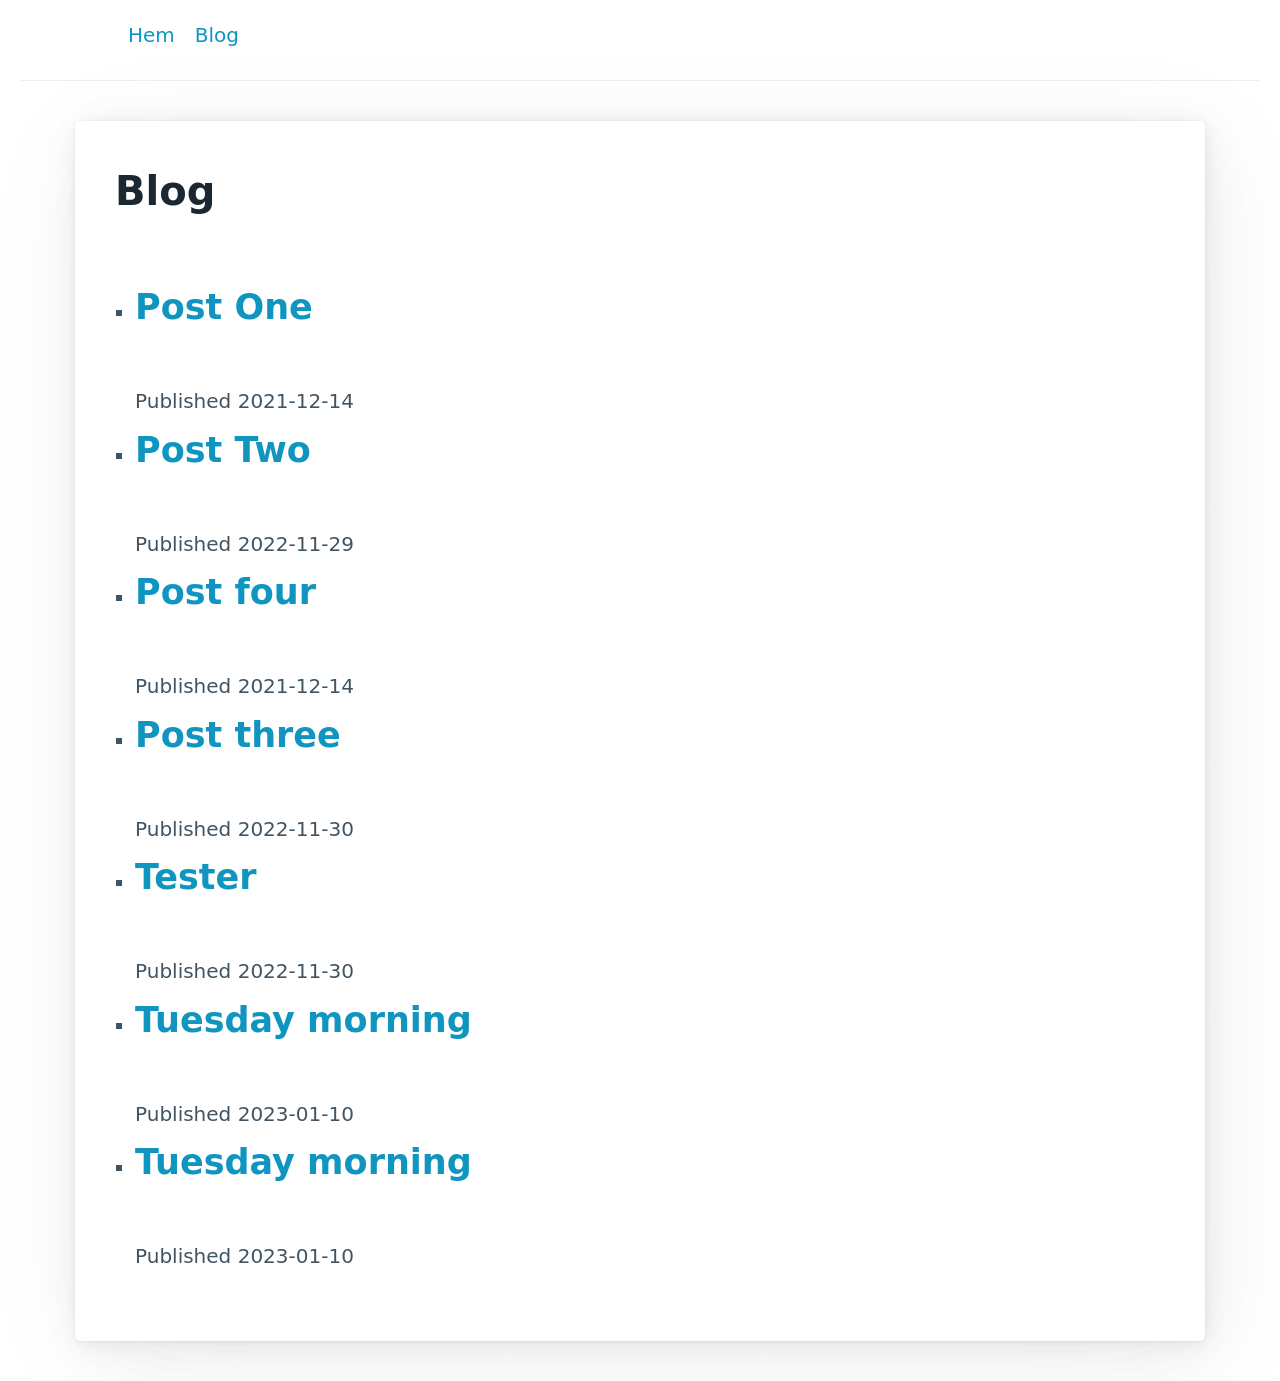
==== devblog.html @ 2d008a90 "Deploying to gh-pages from @ saga0987654321/saga0987654321.github.io@bc3522f097dd3509e9c205d8e8b3edd" ====
<!DOCTYPE html>
<html lang="en">
	<head>
		<meta charset="utf-8" />
		<link rel="icon" href="./favicon.png" />
		<meta name="viewport" content="width=device-width" />
		<meta http-equiv="content-security-policy" content="">
		<link href="./_app/immutable/assets/_layout-8003c18b.css" rel="stylesheet">
		<link rel="modulepreload" href="./_app/immutable/start-99fe7136.js">
		<link rel="modulepreload" href="./_app/immutable/chunks/index-efcbbb00.js">
		<link rel="modulepreload" href="./_app/immutable/chunks/singletons-08392291.js">
		<link rel="modulepreload" href="./_app/immutable/chunks/preload-helper-41c905a7.js">
		<link rel="modulepreload" href="./_app/immutable/components/pages/_layout.svelte-f6925622.js">
		<link rel="modulepreload" href="./_app/immutable/modules/pages/_layout.js-9cbb603b.js">
		<link rel="modulepreload" href="./_app/immutable/chunks/_layout-da46b06b.js">
		<link rel="modulepreload" href="./_app/immutable/components/pages/devblog/_page.svelte-68536e87.js">
		<link rel="modulepreload" href="./_app/immutable/modules/pages/devblog/_page.js-4b271f59.js">
		<link rel="modulepreload" href="./_app/immutable/chunks/_page-80848ead.js"><!-- HEAD_svelte-1lc4dl3_START --><link rel="stylesheet" href="/pico.min.css"><style>nav {
      margin-left: 10%;
      margin-right: 10%;
    }
  </style><!-- HEAD_svelte-1lc4dl3_END -->
	</head>
	<body>
		<div style="display: contents">




<nav><ul><li><a href="/">Hem</a></li>
    <li><a href="/devblog">Blog</a></li></ul></nav>

<main class="container-fluid"><hr>

  <main class="container"><article><h1>Blog</h1>
  
  <ul><li><h2><a href="/devblog/1">Post One
          </a></h2>
        Published 2021-12-14
      </li><li><h2><a href="/devblog/2">Post Two
          </a></h2>
        Published 2022-11-29
      </li><li><h2><a href="/devblog/3">Post four
          </a></h2>
        Published 2021-12-14
      </li><li><h2><a href="/devblog/test">Post three
          </a></h2>
        Published 2022-11-30
      </li><li><h2><a href="/devblog/tester">Tester
          </a></h2>
        Published 2022-11-30
      </li><li><h2><a href="/devblog/tue_10_jan">Tuesday morning
          </a></h2>
        Published 2023-01-10
      </li><li><h2><a href="/devblog/tuesday_morning_10_jan">Tuesday morning
          </a></h2>
        Published 2023-01-10
      </li></ul></article></main></main>


		<script type="module" data-sveltekit-hydrate="132dlnh">
			import { start } from "./_app/immutable/start-99fe7136.js";

			start({
				env: {},
				paths: {"base":"","assets":""},
				target: document.querySelector('[data-sveltekit-hydrate="132dlnh"]').parentNode,
				version: "1673352819038",
				hydrate: {
					node_ids: [0, 3],
					data: [null,null],
					form: null
				}
			});
		</script>
	<script type="application/json" data-sveltekit-fetched data-url="/api/posts">{"status":200,"statusText":"","headers":{},"body":"[{\"meta\":{\"title\":\"Post One\",\"date\":\"2021-12-14\"},\"path\":\"1\"},{\"meta\":{\"title\":\"Post Two\",\"date\":\"2022-11-29\",\"count\":25,\"color\":\"cadetblue\",\"list\":[1,2,3,4,\"boo\"]},\"path\":\"2\"},{\"meta\":{\"title\":\"Post four\",\"date\":\"2021-12-14\"},\"path\":\"3\"},{\"meta\":{\"title\":\"Post three\",\"date\":\"2022-11-30\"},\"path\":\"test\"},{\"meta\":{\"title\":\"Tester\",\"date\":\"2022-11-30\"},\"path\":\"tester\"},{\"meta\":{\"title\":\"Tuesday morning\",\"date\":\"2023-01-10\"},\"path\":\"tue_10_jan\"},{\"meta\":{\"title\":\"Tuesday morning\",\"date\":\"2023-01-10\"},\"path\":\"tuesday_morning_10_jan\"}]"}</script></div>
	</body>
</html>
---- _app/immutable/assets/_layout-8003c18b.css ----
code[class*=language-],pre[class*=language-]{background:hsl(220,13%,18%);color:#abb2bf;text-shadow:0 1px rgba(0,0,0,.3);font-family:Fira Code,Fira Mono,Menlo,Consolas,DejaVu Sans Mono,monospace;direction:ltr;text-align:left;white-space:pre;word-spacing:normal;word-break:normal;line-height:1.5;-moz-tab-size:2;-o-tab-size:2;tab-size:2;-webkit-hyphens:none;-moz-hyphens:none;-ms-hyphens:none;hyphens:none}code[class*=language-]::-moz-selection,code[class*=language-] *::-moz-selection,pre[class*=language-] *::-moz-selection{background:hsl(220,13%,28%);color:inherit;text-shadow:none}code[class*=language-]::selection,code[class*=language-] *::selection,pre[class*=language-] *::selection{background:hsl(220,13%,28%);color:inherit;text-shadow:none}pre[class*=language-]{padding:1em;margin:.5em 0;overflow:auto;border-radius:.3em}:not(pre)>code[class*=language-]{padding:.2em .3em;border-radius:.3em;white-space:normal}@media print{code[class*=language-],pre[class*=language-]{text-shadow:none}}.token.comment,.token.prolog,.token.cdata{color:#5c6370}.token.doctype,.token.punctuation,.token.entity{color:#abb2bf}.token.attr-name,.token.class-name,.token.boolean,.token.constant,.token.number,.token.atrule{color:#d19a66}.token.keyword{color:#c678dd}.token.property,.token.tag,.token.symbol,.token.deleted,.token.important{color:#e06c75}.token.selector,.token.string,.token.char,.token.builtin,.token.inserted,.token.regex,.token.attr-value,.token.attr-value>.token.punctuation{color:#98c379}.token.variable,.token.operator,.token.function{color:#61afef}.token.url{color:#56b6c2}.token.attr-value>.token.punctuation.attr-equals,.token.special-attr>.token.attr-value>.token.value.css{color:#abb2bf}.language-css .token.selector{color:#e06c75}.language-css .token.property{color:#abb2bf}.language-css .token.function,.language-css .token.url>.token.function{color:#56b6c2}.language-css .token.url>.token.string.url{color:#98c379}.language-css .token.important,.language-css .token.atrule .token.rule,.language-javascript .token.operator{color:#c678dd}.language-javascript .token.template-string>.token.interpolation>.token.interpolation-punctuation.punctuation{color:#be5046}.language-json .token.operator{color:#abb2bf}.language-json .token.null.keyword{color:#d19a66}.language-markdown .token.url,.language-markdown .token.url>.token.operator,.language-markdown .token.url-reference.url>.token.string{color:#abb2bf}.language-markdown .token.url>.token.content{color:#61afef}.language-markdown .token.url>.token.url,.language-markdown .token.url-reference.url{color:#56b6c2}.language-markdown .token.blockquote.punctuation,.language-markdown .token.hr.punctuation{color:#5c6370;font-style:italic}.language-markdown .token.code-snippet{color:#98c379}.language-markdown .token.bold .token.content{color:#d19a66}.language-markdown .token.italic .token.content{color:#c678dd}.language-markdown .token.strike .token.content,.language-markdown .token.strike .token.punctuation,.language-markdown .token.list.punctuation,.language-markdown .token.title.important>.token.punctuation{color:#e06c75}.token.bold{font-weight:700}.token.comment,.token.italic{font-style:italic}.token.entity{cursor:help}.token.namespace{opacity:.8}.token.token.tab:not(:empty):before,.token.token.cr:before,.token.token.lf:before,.token.token.space:before{color:#abb2bf26;text-shadow:none}div.code-toolbar>.toolbar.toolbar>.toolbar-item{margin-right:.4em}div.code-toolbar>.toolbar.toolbar>.toolbar-item>button,div.code-toolbar>.toolbar.toolbar>.toolbar-item>a,div.code-toolbar>.toolbar.toolbar>.toolbar-item>span{background:hsl(220,13%,26%);color:#828997;padding:.1em .4em;border-radius:.3em}div.code-toolbar>.toolbar.toolbar>.toolbar-item>button:hover,div.code-toolbar>.toolbar.toolbar>.toolbar-item>button:focus,div.code-toolbar>.toolbar.toolbar>.toolbar-item>a:hover,div.code-toolbar>.toolbar.toolbar>.toolbar-item>a:focus,div.code-toolbar>.toolbar.toolbar>.toolbar-item>span:hover,div.code-toolbar>.toolbar.toolbar>.toolbar-item>span:focus{background:hsl(220,13%,28%);color:#abb2bf}.line-highlight.line-highlight{background:hsla(220,100%,80%,.04)}.line-highlight.line-highlight:before,.line-highlight.line-highlight[data-end]:after{background:hsl(220,13%,26%);color:#abb2bf;padding:.1em .6em;border-radius:.3em;box-shadow:0 2px #0003}pre[id].linkable-line-numbers.linkable-line-numbers span.line-numbers-rows>span:hover:before{background-color:#99bbff0a}.line-numbers.line-numbers .line-numbers-rows,.command-line .command-line-prompt{border-right-color:#abb2bf26}.line-numbers .line-numbers-rows>span:before,.command-line .command-line-prompt>span:before{color:#636d83}.rainbow-braces .token.token.punctuation.brace-level-1,.rainbow-braces .token.token.punctuation.brace-level-5,.rainbow-braces .token.token.punctuation.brace-level-9{color:#e06c75}.rainbow-braces .token.token.punctuation.brace-level-2,.rainbow-braces .token.token.punctuation.brace-level-6,.rainbow-braces .token.token.punctuation.brace-level-10{color:#98c379}.rainbow-braces .token.token.punctuation.brace-level-3,.rainbow-braces .token.token.punctuation.brace-level-7,.rainbow-braces .token.token.punctuation.brace-level-11{color:#61afef}.rainbow-braces .token.token.punctuation.brace-level-4,.rainbow-braces .token.token.punctuation.brace-level-8,.rainbow-braces .token.token.punctuation.brace-level-12{color:#c678dd}pre.diff-highlight>code .token.token.deleted:not(.prefix),pre>code.diff-highlight .token.token.deleted:not(.prefix){background-color:#ff526626}pre.diff-highlight>code .token.token.deleted:not(.prefix)::-moz-selection,pre.diff-highlight>code .token.token.deleted:not(.prefix) *::-moz-selection,pre>code.diff-highlight .token.token.deleted:not(.prefix)::-moz-selection,pre>code.diff-highlight .token.token.deleted:not(.prefix) *::-moz-selection{background-color:#fb566940}pre.diff-highlight>code .token.token.deleted:not(.prefix)::selection,pre.diff-highlight>code .token.token.deleted:not(.prefix) *::selection,pre>code.diff-highlight .token.token.deleted:not(.prefix)::selection,pre>code.diff-highlight .token.token.deleted:not(.prefix) *::selection{background-color:#fb566940}pre.diff-highlight>code .token.token.inserted:not(.prefix),pre>code.diff-highlight .token.token.inserted:not(.prefix){background-color:#1aff5b26}pre.diff-highlight>code .token.token.inserted:not(.prefix)::-moz-selection,pre.diff-highlight>code .token.token.inserted:not(.prefix) *::-moz-selection,pre>code.diff-highlight .token.token.inserted:not(.prefix)::-moz-selection,pre>code.diff-highlight .token.token.inserted:not(.prefix) *::-moz-selection{background-color:#38e06240}pre.diff-highlight>code .token.token.inserted:not(.prefix)::selection,pre.diff-highlight>code .token.token.inserted:not(.prefix) *::selection,pre>code.diff-highlight .token.token.inserted:not(.prefix)::selection,pre>code.diff-highlight .token.token.inserted:not(.prefix) *::selection{background-color:#38e06240}.prism-previewer.prism-previewer:before,.prism-previewer-gradient.prism-previewer-gradient div{border-color:#262931}.prism-previewer-color.prism-previewer-color:before,.prism-previewer-gradient.prism-previewer-gradient div,.prism-previewer-easing.prism-previewer-easing:before{border-radius:.3em}.prism-previewer.prism-previewer:after{border-top-color:#262931}.prism-previewer-flipped.prism-previewer-flipped.after{border-bottom-color:#262931}.prism-previewer-angle.prism-previewer-angle:before,.prism-previewer-time.prism-previewer-time:before,.prism-previewer-easing.prism-previewer-easing{background:hsl(219,13%,22%)}.prism-previewer-angle.prism-previewer-angle circle,.prism-previewer-time.prism-previewer-time circle{stroke:#abb2bf;stroke-opacity:1}.prism-previewer-easing.prism-previewer-easing circle,.prism-previewer-easing.prism-previewer-easing path,.prism-previewer-easing.prism-previewer-easing line{stroke:#abb2bf}.prism-previewer-easing.prism-previewer-easing circle{fill:transparent}
---- pico.min.css ----
@charset "UTF-8";/*!
 * Pico.css v1.5.6 (https://picocss.com)
 * Copyright 2019-2022 - Licensed under MIT
 */:root{--font-family:system-ui,-apple-system,"Segoe UI","Roboto","Ubuntu","Cantarell","Noto Sans",sans-serif,"Apple Color Emoji","Segoe UI Emoji","Segoe UI Symbol","Noto Color Emoji";--line-height:1.5;--font-weight:400;--font-size:16px;--border-radius:0.25rem;--border-width:1px;--outline-width:3px;--spacing:1rem;--typography-spacing-vertical:1.5rem;--block-spacing-vertical:calc(var(--spacing) * 2);--block-spacing-horizontal:var(--spacing);--grid-spacing-vertical:0;--grid-spacing-horizontal:var(--spacing);--form-element-spacing-vertical:0.75rem;--form-element-spacing-horizontal:1rem;--nav-element-spacing-vertical:1rem;--nav-element-spacing-horizontal:0.5rem;--nav-link-spacing-vertical:0.5rem;--nav-link-spacing-horizontal:0.5rem;--form-label-font-weight:var(--font-weight);--transition:0.2s ease-in-out;--modal-overlay-backdrop-filter:blur(0.25rem)}@media (min-width:576px){:root{--font-size:17px}}@media (min-width:768px){:root{--font-size:18px}}@media (min-width:992px){:root{--font-size:19px}}@media (min-width:1200px){:root{--font-size:20px}}@media (min-width:576px){body>footer,body>header,body>main,section{--block-spacing-vertical:calc(var(--spacing) * 2.5)}}@media (min-width:768px){body>footer,body>header,body>main,section{--block-spacing-vertical:calc(var(--spacing) * 3)}}@media (min-width:992px){body>footer,body>header,body>main,section{--block-spacing-vertical:calc(var(--spacing) * 3.5)}}@media (min-width:1200px){body>footer,body>header,body>main,section{--block-spacing-vertical:calc(var(--spacing) * 4)}}@media (min-width:576px){article{--block-spacing-horizontal:calc(var(--spacing) * 1.25)}}@media (min-width:768px){article{--block-spacing-horizontal:calc(var(--spacing) * 1.5)}}@media (min-width:992px){article{--block-spacing-horizontal:calc(var(--spacing) * 1.75)}}@media (min-width:1200px){article{--block-spacing-horizontal:calc(var(--spacing) * 2)}}dialog>article{--block-spacing-vertical:calc(var(--spacing) * 2);--block-spacing-horizontal:var(--spacing)}@media (min-width:576px){dialog>article{--block-spacing-vertical:calc(var(--spacing) * 2.5);--block-spacing-horizontal:calc(var(--spacing) * 1.25)}}@media (min-width:768px){dialog>article{--block-spacing-vertical:calc(var(--spacing) * 3);--block-spacing-horizontal:calc(var(--spacing) * 1.5)}}a{--text-decoration:none}a.contrast,a.secondary{--text-decoration:underline}small{--font-size:0.875em}h1,h2,h3,h4,h5,h6{--font-weight:700}h1{--font-size:2rem;--typography-spacing-vertical:3rem}h2{--font-size:1.75rem;--typography-spacing-vertical:2.625rem}h3{--font-size:1.5rem;--typography-spacing-vertical:2.25rem}h4{--font-size:1.25rem;--typography-spacing-vertical:1.874rem}h5{--font-size:1.125rem;--typography-spacing-vertical:1.6875rem}[type=checkbox],[type=radio]{--border-width:2px}[type=checkbox][role=switch]{--border-width:3px}tfoot td,tfoot th,thead td,thead th{--border-width:3px}:not(thead,tfoot)>*>td{--font-size:0.875em}code,kbd,pre,samp{--font-family:"Menlo","Consolas","Roboto Mono","Ubuntu Monospace","Noto Mono","Oxygen Mono","Liberation Mono",monospace,"Apple Color Emoji","Segoe UI Emoji","Segoe UI Symbol","Noto Color Emoji"}kbd{--font-weight:bolder}:root:not([data-theme=dark]),[data-theme=light]{--background-color:#fff;--color:hsl(205deg, 20%, 32%);--h1-color:hsl(205deg, 30%, 15%);--h2-color:#24333e;--h3-color:hsl(205deg, 25%, 23%);--h4-color:#374956;--h5-color:hsl(205deg, 20%, 32%);--h6-color:#4d606d;--muted-color:hsl(205deg, 10%, 50%);--muted-border-color:hsl(205deg, 20%, 94%);--primary:hsl(195deg, 85%, 41%);--primary-hover:hsl(195deg, 90%, 32%);--primary-focus:rgba(16, 149, 193, 0.125);--primary-inverse:#fff;--secondary:hsl(205deg, 15%, 41%);--secondary-hover:hsl(205deg, 20%, 32%);--secondary-focus:rgba(89, 107, 120, 0.125);--secondary-inverse:#fff;--contrast:hsl(205deg, 30%, 15%);--contrast-hover:#000;--contrast-focus:rgba(89, 107, 120, 0.125);--contrast-inverse:#fff;--mark-background-color:#fff2ca;--mark-color:#543a26;--ins-color:#388e3c;--del-color:#c62828;--blockquote-border-color:var(--muted-border-color);--blockquote-footer-color:var(--muted-color);--button-box-shadow:0 0 0 rgba(0, 0, 0, 0);--button-hover-box-shadow:0 0 0 rgba(0, 0, 0, 0);--form-element-background-color:transparent;--form-element-border-color:hsl(205deg, 14%, 68%);--form-element-color:var(--color);--form-element-placeholder-color:var(--muted-color);--form-element-active-background-color:transparent;--form-element-active-border-color:var(--primary);--form-element-focus-color:var(--primary-focus);--form-element-disabled-background-color:hsl(205deg, 18%, 86%);--form-element-disabled-border-color:hsl(205deg, 14%, 68%);--form-element-disabled-opacity:0.5;--form-element-invalid-border-color:#c62828;--form-element-invalid-active-border-color:#d32f2f;--form-element-invalid-focus-color:rgba(211, 47, 47, 0.125);--form-element-valid-border-color:#388e3c;--form-element-valid-active-border-color:#43a047;--form-element-valid-focus-color:rgba(67, 160, 71, 0.125);--switch-background-color:hsl(205deg, 16%, 77%);--switch-color:var(--primary-inverse);--switch-checked-background-color:var(--primary);--range-border-color:hsl(205deg, 18%, 86%);--range-active-border-color:hsl(205deg, 16%, 77%);--range-thumb-border-color:var(--background-color);--range-thumb-color:var(--secondary);--range-thumb-hover-color:var(--secondary-hover);--range-thumb-active-color:var(--primary);--table-border-color:var(--muted-border-color);--table-row-stripped-background-color:#f6f8f9;--code-background-color:hsl(205deg, 20%, 94%);--code-color:var(--muted-color);--code-kbd-background-color:var(--contrast);--code-kbd-color:var(--contrast-inverse);--code-tag-color:hsl(330deg, 40%, 50%);--code-property-color:hsl(185deg, 40%, 40%);--code-value-color:hsl(40deg, 20%, 50%);--code-comment-color:hsl(205deg, 14%, 68%);--accordion-border-color:var(--muted-border-color);--accordion-close-summary-color:var(--color);--accordion-open-summary-color:var(--muted-color);--card-background-color:var(--background-color);--card-border-color:var(--muted-border-color);--card-box-shadow:0.0145rem 0.029rem 0.174rem rgba(27, 40, 50, 0.01698),0.0335rem 0.067rem 0.402rem rgba(27, 40, 50, 0.024),0.0625rem 0.125rem 0.75rem rgba(27, 40, 50, 0.03),0.1125rem 0.225rem 1.35rem rgba(27, 40, 50, 0.036),0.2085rem 0.417rem 2.502rem rgba(27, 40, 50, 0.04302),0.5rem 1rem 6rem rgba(27, 40, 50, 0.06),0 0 0 0.0625rem rgba(27, 40, 50, 0.015);--card-sectionning-background-color:#fbfbfc;--dropdown-background-color:#fbfbfc;--dropdown-border-color:#e1e6eb;--dropdown-box-shadow:var(--card-box-shadow);--dropdown-color:var(--color);--dropdown-hover-background-color:hsl(205deg, 20%, 94%);--modal-overlay-background-color:rgba(213, 220, 226, 0.7);--progress-background-color:hsl(205deg, 18%, 86%);--progress-color:var(--primary);--loading-spinner-opacity:0.5;--tooltip-background-color:var(--contrast);--tooltip-color:var(--contrast-inverse);--icon-checkbox:url("data:image/svg+xml,%3Csvg xmlns='http://www.w3.org/2000/svg' width='24' height='24' viewBox='0 0 24 24' fill='none' stroke='rgb(255, 255, 255)' stroke-width='4' stroke-linecap='round' stroke-linejoin='round'%3E%3Cpolyline points='20 6 9 17 4 12'%3E%3C/polyline%3E%3C/svg%3E");--icon-chevron:url("data:image/svg+xml,%3Csvg xmlns='http://www.w3.org/2000/svg' width='24' height='24' viewBox='0 0 24 24' fill='none' stroke='rgb(65, 84, 98)' stroke-width='2' stroke-linecap='round' stroke-linejoin='round'%3E%3Cpolyline points='6 9 12 15 18 9'%3E%3C/polyline%3E%3C/svg%3E");--icon-chevron-button:url("data:image/svg+xml,%3Csvg xmlns='http://www.w3.org/2000/svg' width='24' height='24' viewBox='0 0 24 24' fill='none' stroke='rgb(255, 255, 255)' stroke-width='2' stroke-linecap='round' stroke-linejoin='round'%3E%3Cpolyline points='6 9 12 15 18 9'%3E%3C/polyline%3E%3C/svg%3E");--icon-chevron-button-inverse:url("data:image/svg+xml,%3Csvg xmlns='http://www.w3.org/2000/svg' width='24' height='24' viewBox='0 0 24 24' fill='none' stroke='rgb(255, 255, 255)' stroke-width='2' stroke-linecap='round' stroke-linejoin='round'%3E%3Cpolyline points='6 9 12 15 18 9'%3E%3C/polyline%3E%3C/svg%3E");--icon-close:url("data:image/svg+xml,%3Csvg xmlns='http://www.w3.org/2000/svg' width='24' height='24' viewBox='0 0 24 24' fill='none' stroke='rgb(115, 130, 140)' stroke-width='4' stroke-linecap='round' stroke-linejoin='round'%3E%3Cline x1='18' y1='6' x2='6' y2='18'%3E%3C/line%3E%3Cline x1='6' y1='6' x2='18' y2='18'%3E%3C/line%3E%3C/svg%3E");--icon-date:url("data:image/svg+xml,%3Csvg xmlns='http://www.w3.org/2000/svg' width='24' height='24' viewBox='0 0 24 24' fill='none' stroke='rgb(65, 84, 98)' stroke-width='2' stroke-linecap='round' stroke-linejoin='round'%3E%3Crect x='3' y='4' width='18' height='18' rx='2' ry='2'%3E%3C/rect%3E%3Cline x1='16' y1='2' x2='16' y2='6'%3E%3C/line%3E%3Cline x1='8' y1='2' x2='8' y2='6'%3E%3C/line%3E%3Cline x1='3' y1='10' x2='21' y2='10'%3E%3C/line%3E%3C/svg%3E");--icon-invalid:url("data:image/svg+xml,%3Csvg xmlns='http://www.w3.org/2000/svg' width='24' height='24' viewBox='0 0 24 24' fill='none' stroke='rgb(198, 40, 40)' stroke-width='2' stroke-linecap='round' stroke-linejoin='round'%3E%3Ccircle cx='12' cy='12' r='10'%3E%3C/circle%3E%3Cline x1='12' y1='8' x2='12' y2='12'%3E%3C/line%3E%3Cline x1='12' y1='16' x2='12.01' y2='16'%3E%3C/line%3E%3C/svg%3E");--icon-minus:url("data:image/svg+xml,%3Csvg xmlns='http://www.w3.org/2000/svg' width='24' height='24' viewBox='0 0 24 24' fill='none' stroke='rgb(255, 255, 255)' stroke-width='4' stroke-linecap='round' stroke-linejoin='round'%3E%3Cline x1='5' y1='12' x2='19' y2='12'%3E%3C/line%3E%3C/svg%3E");--icon-search:url("data:image/svg+xml,%3Csvg xmlns='http://www.w3.org/2000/svg' width='24' height='24' viewBox='0 0 24 24' fill='none' stroke='rgb(65, 84, 98)' stroke-width='2' stroke-linecap='round' stroke-linejoin='round'%3E%3Ccircle cx='11' cy='11' r='8'%3E%3C/circle%3E%3Cline x1='21' y1='21' x2='16.65' y2='16.65'%3E%3C/line%3E%3C/svg%3E");--icon-time:url("data:image/svg+xml,%3Csvg xmlns='http://www.w3.org/2000/svg' width='24' height='24' viewBox='0 0 24 24' fill='none' stroke='rgb(65, 84, 98)' stroke-width='2' stroke-linecap='round' stroke-linejoin='round'%3E%3Ccircle cx='12' cy='12' r='10'%3E%3C/circle%3E%3Cpolyline points='12 6 12 12 16 14'%3E%3C/polyline%3E%3C/svg%3E");--icon-valid:url("data:image/svg+xml,%3Csvg xmlns='http://www.w3.org/2000/svg' width='24' height='24' viewBox='0 0 24 24' fill='none' stroke='rgb(56, 142, 60)' stroke-width='3' stroke-linecap='round' stroke-linejoin='round'%3E%3Cpolyline points='20 6 9 17 4 12'%3E%3C/polyline%3E%3C/svg%3E");color-scheme:light}@media only screen and (prefers-color-scheme:dark){:root:not([data-theme=light]){--background-color:#11191f;--color:hsl(205deg, 16%, 77%);--h1-color:hsl(205deg, 20%, 94%);--h2-color:#e1e6eb;--h3-color:hsl(205deg, 18%, 86%);--h4-color:#c8d1d8;--h5-color:hsl(205deg, 16%, 77%);--h6-color:#afbbc4;--muted-color:hsl(205deg, 10%, 50%);--muted-border-color:#1f2d38;--primary:hsl(195deg, 85%, 41%);--primary-hover:hsl(195deg, 80%, 50%);--primary-focus:rgba(16, 149, 193, 0.25);--primary-inverse:#fff;--secondary:hsl(205deg, 15%, 41%);--secondary-hover:hsl(205deg, 10%, 50%);--secondary-focus:rgba(115, 130, 140, 0.25);--secondary-inverse:#fff;--contrast:hsl(205deg, 20%, 94%);--contrast-hover:#fff;--contrast-focus:rgba(115, 130, 140, 0.25);--contrast-inverse:#000;--mark-background-color:#d1c284;--mark-color:#11191f;--ins-color:#388e3c;--del-color:#c62828;--blockquote-border-color:var(--muted-border-color);--blockquote-footer-color:var(--muted-color);--button-box-shadow:0 0 0 rgba(0, 0, 0, 0);--button-hover-box-shadow:0 0 0 rgba(0, 0, 0, 0);--form-element-background-color:#11191f;--form-element-border-color:#374956;--form-element-color:var(--color);--form-element-placeholder-color:var(--muted-color);--form-element-active-background-color:var(--form-element-background-color);--form-element-active-border-color:var(--primary);--form-element-focus-color:var(--primary-focus);--form-element-disabled-background-color:hsl(205deg, 25%, 23%);--form-element-disabled-border-color:hsl(205deg, 20%, 32%);--form-element-disabled-opacity:0.5;--form-element-invalid-border-color:#b71c1c;--form-element-invalid-active-border-color:#c62828;--form-element-invalid-focus-color:rgba(198, 40, 40, 0.25);--form-element-valid-border-color:#2e7d32;--form-element-valid-active-border-color:#388e3c;--form-element-valid-focus-color:rgba(56, 142, 60, 0.25);--switch-background-color:#374956;--switch-color:var(--primary-inverse);--switch-checked-background-color:var(--primary);--range-border-color:#24333e;--range-active-border-color:hsl(205deg, 25%, 23%);--range-thumb-border-color:var(--background-color);--range-thumb-color:var(--secondary);--range-thumb-hover-color:var(--secondary-hover);--range-thumb-active-color:var(--primary);--table-border-color:var(--muted-border-color);--table-row-stripped-background-color:rgba(115, 130, 140, 0.05);--code-background-color:#18232c;--code-color:var(--muted-color);--code-kbd-background-color:var(--contrast);--code-kbd-color:var(--contrast-inverse);--code-tag-color:hsl(330deg, 30%, 50%);--code-property-color:hsl(185deg, 30%, 50%);--code-value-color:hsl(40deg, 10%, 50%);--code-comment-color:#4d606d;--accordion-border-color:var(--muted-border-color);--accordion-active-summary-color:var(--primary);--accordion-close-summary-color:var(--color);--accordion-open-summary-color:var(--muted-color);--card-background-color:#141e26;--card-border-color:var(--card-background-color);--card-box-shadow:0.0145rem 0.029rem 0.174rem rgba(0, 0, 0, 0.01698),0.0335rem 0.067rem 0.402rem rgba(0, 0, 0, 0.024),0.0625rem 0.125rem 0.75rem rgba(0, 0, 0, 0.03),0.1125rem 0.225rem 1.35rem rgba(0, 0, 0, 0.036),0.2085rem 0.417rem 2.502rem rgba(0, 0, 0, 0.04302),0.5rem 1rem 6rem rgba(0, 0, 0, 0.06),0 0 0 0.0625rem rgba(0, 0, 0, 0.015);--card-sectionning-background-color:#18232c;--dropdown-background-color:hsl(205deg, 30%, 15%);--dropdown-border-color:#24333e;--dropdown-box-shadow:var(--card-box-shadow);--dropdown-color:var(--color);--dropdown-hover-background-color:rgba(36, 51, 62, 0.75);--modal-overlay-background-color:rgba(36, 51, 62, 0.8);--progress-background-color:#24333e;--progress-color:var(--primary);--loading-spinner-opacity:0.5;--tooltip-background-color:var(--contrast);--tooltip-color:var(--contrast-inverse);--icon-checkbox:url("data:image/svg+xml,%3Csvg xmlns='http://www.w3.org/2000/svg' width='24' height='24' viewBox='0 0 24 24' fill='none' stroke='rgb(255, 255, 255)' stroke-width='4' stroke-linecap='round' stroke-linejoin='round'%3E%3Cpolyline points='20 6 9 17 4 12'%3E%3C/polyline%3E%3C/svg%3E");--icon-chevron:url("data:image/svg+xml,%3Csvg xmlns='http://www.w3.org/2000/svg' width='24' height='24' viewBox='0 0 24 24' fill='none' stroke='rgb(162, 175, 185)' stroke-width='2' stroke-linecap='round' stroke-linejoin='round'%3E%3Cpolyline points='6 9 12 15 18 9'%3E%3C/polyline%3E%3C/svg%3E");--icon-chevron-button:url("data:image/svg+xml,%3Csvg xmlns='http://www.w3.org/2000/svg' width='24' height='24' viewBox='0 0 24 24' fill='none' stroke='rgb(255, 255, 255)' stroke-width='2' stroke-linecap='round' stroke-linejoin='round'%3E%3Cpolyline points='6 9 12 15 18 9'%3E%3C/polyline%3E%3C/svg%3E");--icon-chevron-button-inverse:url("data:image/svg+xml,%3Csvg xmlns='http://www.w3.org/2000/svg' width='24' height='24' viewBox='0 0 24 24' fill='none' stroke='rgb(0, 0, 0)' stroke-width='2' stroke-linecap='round' stroke-linejoin='round'%3E%3Cpolyline points='6 9 12 15 18 9'%3E%3C/polyline%3E%3C/svg%3E");--icon-close:url("data:image/svg+xml,%3Csvg xmlns='http://www.w3.org/2000/svg' width='24' height='24' viewBox='0 0 24 24' fill='none' stroke='rgb(115, 130, 140)' stroke-width='4' stroke-linecap='round' stroke-linejoin='round'%3E%3Cline x1='18' y1='6' x2='6' y2='18'%3E%3C/line%3E%3Cline x1='6' y1='6' x2='18' y2='18'%3E%3C/line%3E%3C/svg%3E");--icon-date:url("data:image/svg+xml,%3Csvg xmlns='http://www.w3.org/2000/svg' width='24' height='24' viewBox='0 0 24 24' fill='none' stroke='rgb(162, 175, 185)' stroke-width='2' stroke-linecap='round' stroke-linejoin='round'%3E%3Crect x='3' y='4' width='18' height='18' rx='2' ry='2'%3E%3C/rect%3E%3Cline x1='16' y1='2' x2='16' y2='6'%3E%3C/line%3E%3Cline x1='8' y1='2' x2='8' y2='6'%3E%3C/line%3E%3Cline x1='3' y1='10' x2='21' y2='10'%3E%3C/line%3E%3C/svg%3E");--icon-invalid:url("data:image/svg+xml,%3Csvg xmlns='http://www.w3.org/2000/svg' width='24' height='24' viewBox='0 0 24 24' fill='none' stroke='rgb(183, 28, 28)' stroke-width='2' stroke-linecap='round' stroke-linejoin='round'%3E%3Ccircle cx='12' cy='12' r='10'%3E%3C/circle%3E%3Cline x1='12' y1='8' x2='12' y2='12'%3E%3C/line%3E%3Cline x1='12' y1='16' x2='12.01' y2='16'%3E%3C/line%3E%3C/svg%3E");--icon-minus:url("data:image/svg+xml,%3Csvg xmlns='http://www.w3.org/2000/svg' width='24' height='24' viewBox='0 0 24 24' fill='none' stroke='rgb(255, 255, 255)' stroke-width='4' stroke-linecap='round' stroke-linejoin='round'%3E%3Cline x1='5' y1='12' x2='19' y2='12'%3E%3C/line%3E%3C/svg%3E");--icon-search:url("data:image/svg+xml,%3Csvg xmlns='http://www.w3.org/2000/svg' width='24' height='24' viewBox='0 0 24 24' fill='none' stroke='rgb(162, 175, 185)' stroke-width='2' stroke-linecap='round' stroke-linejoin='round'%3E%3Ccircle cx='11' cy='11' r='8'%3E%3C/circle%3E%3Cline x1='21' y1='21' x2='16.65' y2='16.65'%3E%3C/line%3E%3C/svg%3E");--icon-time:url("data:image/svg+xml,%3Csvg xmlns='http://www.w3.org/2000/svg' width='24' height='24' viewBox='0 0 24 24' fill='none' stroke='rgb(162, 175, 185)' stroke-width='2' stroke-linecap='round' stroke-linejoin='round'%3E%3Ccircle cx='12' cy='12' r='10'%3E%3C/circle%3E%3Cpolyline points='12 6 12 12 16 14'%3E%3C/polyline%3E%3C/svg%3E");--icon-valid:url("data:image/svg+xml,%3Csvg xmlns='http://www.w3.org/2000/svg' width='24' height='24' viewBox='0 0 24 24' fill='none' stroke='rgb(46, 125, 50)' stroke-width='3' stroke-linecap='round' stroke-linejoin='round'%3E%3Cpolyline points='20 6 9 17 4 12'%3E%3C/polyline%3E%3C/svg%3E");color-scheme:dark}}[data-theme=dark]{--background-color:#11191f;--color:hsl(205deg, 16%, 77%);--h1-color:hsl(205deg, 20%, 94%);--h2-color:#e1e6eb;--h3-color:hsl(205deg, 18%, 86%);--h4-color:#c8d1d8;--h5-color:hsl(205deg, 16%, 77%);--h6-color:#afbbc4;--muted-color:hsl(205deg, 10%, 50%);--muted-border-color:#1f2d38;--primary:hsl(195deg, 85%, 41%);--primary-hover:hsl(195deg, 80%, 50%);--primary-focus:rgba(16, 149, 193, 0.25);--primary-inverse:#fff;--secondary:hsl(205deg, 15%, 41%);--secondary-hover:hsl(205deg, 10%, 50%);--secondary-focus:rgba(115, 130, 140, 0.25);--secondary-inverse:#fff;--contrast:hsl(205deg, 20%, 94%);--contrast-hover:#fff;--contrast-focus:rgba(115, 130, 140, 0.25);--contrast-inverse:#000;--mark-background-color:#d1c284;--mark-color:#11191f;--ins-color:#388e3c;--del-color:#c62828;--blockquote-border-color:var(--muted-border-color);--blockquote-footer-color:var(--muted-color);--button-box-shadow:0 0 0 rgba(0, 0, 0, 0);--button-hover-box-shadow:0 0 0 rgba(0, 0, 0, 0);--form-element-background-color:#11191f;--form-element-border-color:#374956;--form-element-color:var(--color);--form-element-placeholder-color:var(--muted-color);--form-element-active-background-color:var(--form-element-background-color);--form-element-active-border-color:var(--primary);--form-element-focus-color:var(--primary-focus);--form-element-disabled-background-color:hsl(205deg, 25%, 23%);--form-element-disabled-border-color:hsl(205deg, 20%, 32%);--form-element-disabled-opacity:0.5;--form-element-invalid-border-color:#b71c1c;--form-element-invalid-active-border-color:#c62828;--form-element-invalid-focus-color:rgba(198, 40, 40, 0.25);--form-element-valid-border-color:#2e7d32;--form-element-valid-active-border-color:#388e3c;--form-element-valid-focus-color:rgba(56, 142, 60, 0.25);--switch-background-color:#374956;--switch-color:var(--primary-inverse);--switch-checked-background-color:var(--primary);--range-border-color:#24333e;--range-active-border-color:hsl(205deg, 25%, 23%);--range-thumb-border-color:var(--background-color);--range-thumb-color:var(--secondary);--range-thumb-hover-color:var(--secondary-hover);--range-thumb-active-color:var(--primary);--table-border-color:var(--muted-border-color);--table-row-stripped-background-color:rgba(115, 130, 140, 0.05);--code-background-color:#18232c;--code-color:var(--muted-color);--code-kbd-background-color:var(--contrast);--code-kbd-color:var(--contrast-inverse);--code-tag-color:hsl(330deg, 30%, 50%);--code-property-color:hsl(185deg, 30%, 50%);--code-value-color:hsl(40deg, 10%, 50%);--code-comment-color:#4d606d;--accordion-border-color:var(--muted-border-color);--accordion-active-summary-color:var(--primary);--accordion-close-summary-color:var(--color);--accordion-open-summary-color:var(--muted-color);--card-background-color:#141e26;--card-border-color:var(--card-background-color);--card-box-shadow:0.0145rem 0.029rem 0.174rem rgba(0, 0, 0, 0.01698),0.0335rem 0.067rem 0.402rem rgba(0, 0, 0, 0.024),0.0625rem 0.125rem 0.75rem rgba(0, 0, 0, 0.03),0.1125rem 0.225rem 1.35rem rgba(0, 0, 0, 0.036),0.2085rem 0.417rem 2.502rem rgba(0, 0, 0, 0.04302),0.5rem 1rem 6rem rgba(0, 0, 0, 0.06),0 0 0 0.0625rem rgba(0, 0, 0, 0.015);--card-sectionning-background-color:#18232c;--dropdown-background-color:hsl(205deg, 30%, 15%);--dropdown-border-color:#24333e;--dropdown-box-shadow:var(--card-box-shadow);--dropdown-color:var(--color);--dropdown-hover-background-color:rgba(36, 51, 62, 0.75);--modal-overlay-background-color:rgba(36, 51, 62, 0.8);--progress-background-color:#24333e;--progress-color:var(--primary);--loading-spinner-opacity:0.5;--tooltip-background-color:var(--contrast);--tooltip-color:var(--contrast-inverse);--icon-checkbox:url("data:image/svg+xml,%3Csvg xmlns='http://www.w3.org/2000/svg' width='24' height='24' viewBox='0 0 24 24' fill='none' stroke='rgb(255, 255, 255)' stroke-width='4' stroke-linecap='round' stroke-linejoin='round'%3E%3Cpolyline points='20 6 9 17 4 12'%3E%3C/polyline%3E%3C/svg%3E");--icon-chevron:url("data:image/svg+xml,%3Csvg xmlns='http://www.w3.org/2000/svg' width='24' height='24' viewBox='0 0 24 24' fill='none' stroke='rgb(162, 175, 185)' stroke-width='2' stroke-linecap='round' stroke-linejoin='round'%3E%3Cpolyline points='6 9 12 15 18 9'%3E%3C/polyline%3E%3C/svg%3E");--icon-chevron-button:url("data:image/svg+xml,%3Csvg xmlns='http://www.w3.org/2000/svg' width='24' height='24' viewBox='0 0 24 24' fill='none' stroke='rgb(255, 255, 255)' stroke-width='2' stroke-linecap='round' stroke-linejoin='round'%3E%3Cpolyline points='6 9 12 15 18 9'%3E%3C/polyline%3E%3C/svg%3E");--icon-chevron-button-inverse:url("data:image/svg+xml,%3Csvg xmlns='http://www.w3.org/2000/svg' width='24' height='24' viewBox='0 0 24 24' fill='none' stroke='rgb(0, 0, 0)' stroke-width='2' stroke-linecap='round' stroke-linejoin='round'%3E%3Cpolyline points='6 9 12 15 18 9'%3E%3C/polyline%3E%3C/svg%3E");--icon-close:url("data:image/svg+xml,%3Csvg xmlns='http://www.w3.org/2000/svg' width='24' height='24' viewBox='0 0 24 24' fill='none' stroke='rgb(115, 130, 140)' stroke-width='4' stroke-linecap='round' stroke-linejoin='round'%3E%3Cline x1='18' y1='6' x2='6' y2='18'%3E%3C/line%3E%3Cline x1='6' y1='6' x2='18' y2='18'%3E%3C/line%3E%3C/svg%3E");--icon-date:url("data:image/svg+xml,%3Csvg xmlns='http://www.w3.org/2000/svg' width='24' height='24' viewBox='0 0 24 24' fill='none' stroke='rgb(162, 175, 185)' stroke-width='2' stroke-linecap='round' stroke-linejoin='round'%3E%3Crect x='3' y='4' width='18' height='18' rx='2' ry='2'%3E%3C/rect%3E%3Cline x1='16' y1='2' x2='16' y2='6'%3E%3C/line%3E%3Cline x1='8' y1='2' x2='8' y2='6'%3E%3C/line%3E%3Cline x1='3' y1='10' x2='21' y2='10'%3E%3C/line%3E%3C/svg%3E");--icon-invalid:url("data:image/svg+xml,%3Csvg xmlns='http://www.w3.org/2000/svg' width='24' height='24' viewBox='0 0 24 24' fill='none' stroke='rgb(183, 28, 28)' stroke-width='2' stroke-linecap='round' stroke-linejoin='round'%3E%3Ccircle cx='12' cy='12' r='10'%3E%3C/circle%3E%3Cline x1='12' y1='8' x2='12' y2='12'%3E%3C/line%3E%3Cline x1='12' y1='16' x2='12.01' y2='16'%3E%3C/line%3E%3C/svg%3E");--icon-minus:url("data:image/svg+xml,%3Csvg xmlns='http://www.w3.org/2000/svg' width='24' height='24' viewBox='0 0 24 24' fill='none' stroke='rgb(255, 255, 255)' stroke-width='4' stroke-linecap='round' stroke-linejoin='round'%3E%3Cline x1='5' y1='12' x2='19' y2='12'%3E%3C/line%3E%3C/svg%3E");--icon-search:url("data:image/svg+xml,%3Csvg xmlns='http://www.w3.org/2000/svg' width='24' height='24' viewBox='0 0 24 24' fill='none' stroke='rgb(162, 175, 185)' stroke-width='2' stroke-linecap='round' stroke-linejoin='round'%3E%3Ccircle cx='11' cy='11' r='8'%3E%3C/circle%3E%3Cline x1='21' y1='21' x2='16.65' y2='16.65'%3E%3C/line%3E%3C/svg%3E");--icon-time:url("data:image/svg+xml,%3Csvg xmlns='http://www.w3.org/2000/svg' width='24' height='24' viewBox='0 0 24 24' fill='none' stroke='rgb(162, 175, 185)' stroke-width='2' stroke-linecap='round' stroke-linejoin='round'%3E%3Ccircle cx='12' cy='12' r='10'%3E%3C/circle%3E%3Cpolyline points='12 6 12 12 16 14'%3E%3C/polyline%3E%3C/svg%3E");--icon-valid:url("data:image/svg+xml,%3Csvg xmlns='http://www.w3.org/2000/svg' width='24' height='24' viewBox='0 0 24 24' fill='none' stroke='rgb(46, 125, 50)' stroke-width='3' stroke-linecap='round' stroke-linejoin='round'%3E%3Cpolyline points='20 6 9 17 4 12'%3E%3C/polyline%3E%3C/svg%3E");color-scheme:dark}[type=checkbox],[type=radio],[type=range],progress{accent-color:var(--primary)}*,::after,::before{box-sizing:border-box;background-repeat:no-repeat}::after,::before{text-decoration:inherit;vertical-align:inherit}:where(:root){-webkit-tap-highlight-color:transparent;-webkit-text-size-adjust:100%;-moz-text-size-adjust:100%;text-size-adjust:100%;background-color:var(--background-color);color:var(--color);font-weight:var(--font-weight);font-size:var(--font-size);line-height:var(--line-height);font-family:var(--font-family);text-rendering:optimizeLegibility;overflow-wrap:break-word;cursor:default;-moz-tab-size:4;-o-tab-size:4;tab-size:4}main{display:block}body{width:100%;margin:0}body>footer,body>header,body>main{width:100%;margin-right:auto;margin-left:auto;padding:var(--block-spacing-vertical) 0}.container,.container-fluid{width:100%;margin-right:auto;margin-left:auto;padding-right:var(--spacing);padding-left:var(--spacing)}@media (min-width:576px){.container{max-width:510px;padding-right:0;padding-left:0}}@media (min-width:768px){.container{max-width:700px}}@media (min-width:992px){.container{max-width:920px}}@media (min-width:1200px){.container{max-width:1130px}}section{margin-bottom:var(--block-spacing-vertical)}.grid{grid-column-gap:var(--grid-spacing-horizontal);grid-row-gap:var(--grid-spacing-vertical);display:grid;grid-template-columns:1fr;margin:0}@media (min-width:992px){.grid{grid-template-columns:repeat(auto-fit,minmax(0%,1fr))}}.grid>*{min-width:0}figure{display:block;margin:0;padding:0;overflow-x:auto}figure figcaption{padding:calc(var(--spacing) * .5) 0;color:var(--muted-color)}b,strong{font-weight:bolder}sub,sup{position:relative;font-size:.75em;line-height:0;vertical-align:baseline}sub{bottom:-.25em}sup{top:-.5em}address,blockquote,dl,figure,form,ol,p,pre,table,ul{margin-top:0;margin-bottom:var(--typography-spacing-vertical);color:var(--color);font-style:normal;font-weight:var(--font-weight);font-size:var(--font-size)}[role=link],a{--color:var(--primary);--background-color:transparent;outline:0;background-color:var(--background-color);color:var(--color);-webkit-text-decoration:var(--text-decoration);text-decoration:var(--text-decoration);transition:background-color var(--transition),color var(--transition),box-shadow var(--transition),-webkit-text-decoration var(--transition);transition:background-color var(--transition),color var(--transition),text-decoration var(--transition),box-shadow var(--transition);transition:background-color var(--transition),color var(--transition),text-decoration var(--transition),box-shadow var(--transition),-webkit-text-decoration var(--transition)}[role=link]:is([aria-current],:hover,:active,:focus),a:is([aria-current],:hover,:active,:focus){--color:var(--primary-hover);--text-decoration:underline}[role=link]:focus,a:focus{--background-color:var(--primary-focus)}[role=link].secondary,a.secondary{--color:var(--secondary)}[role=link].secondary:is([aria-current],:hover,:active,:focus),a.secondary:is([aria-current],:hover,:active,:focus){--color:var(--secondary-hover)}[role=link].secondary:focus,a.secondary:focus{--background-color:var(--secondary-focus)}[role=link].contrast,a.contrast{--color:var(--contrast)}[role=link].contrast:is([aria-current],:hover,:active,:focus),a.contrast:is([aria-current],:hover,:active,:focus){--color:var(--contrast-hover)}[role=link].contrast:focus,a.contrast:focus{--background-color:var(--contrast-focus)}h1,h2,h3,h4,h5,h6{margin-top:0;margin-bottom:var(--typography-spacing-vertical);color:var(--color);font-weight:var(--font-weight);font-size:var(--font-size);font-family:var(--font-family)}h1{--color:var(--h1-color)}h2{--color:var(--h2-color)}h3{--color:var(--h3-color)}h4{--color:var(--h4-color)}h5{--color:var(--h5-color)}h6{--color:var(--h6-color)}:where(address,blockquote,dl,figure,form,ol,p,pre,table,ul)~:is(h1,h2,h3,h4,h5,h6){margin-top:var(--typography-spacing-vertical)}.headings,hgroup{margin-bottom:var(--typography-spacing-vertical)}.headings>*,hgroup>*{margin-bottom:0}.headings>:last-child,hgroup>:last-child{--color:var(--muted-color);--font-weight:unset;font-size:1rem;font-family:unset}p{margin-bottom:var(--typography-spacing-vertical)}small{font-size:var(--font-size)}:where(dl,ol,ul){padding-right:0;padding-left:var(--spacing);-webkit-padding-start:var(--spacing);padding-inline-start:var(--spacing);-webkit-padding-end:0;padding-inline-end:0}:where(dl,ol,ul) li{margin-bottom:calc(var(--typography-spacing-vertical) * .25)}:where(dl,ol,ul) :is(dl,ol,ul){margin:0;margin-top:calc(var(--typography-spacing-vertical) * .25)}ul li{list-style:square}mark{padding:.125rem .25rem;background-color:var(--mark-background-color);color:var(--mark-color);vertical-align:baseline}blockquote{display:block;margin:var(--typography-spacing-vertical) 0;padding:var(--spacing);border-right:none;border-left:.25rem solid var(--blockquote-border-color);-webkit-border-start:0.25rem solid var(--blockquote-border-color);border-inline-start:0.25rem solid var(--blockquote-border-color);-webkit-border-end:none;border-inline-end:none}blockquote footer{margin-top:calc(var(--typography-spacing-vertical) * .5);color:var(--blockquote-footer-color)}abbr[title]{border-bottom:1px dotted;text-decoration:none;cursor:help}ins{color:var(--ins-color);text-decoration:none}del{color:var(--del-color)}::-moz-selection{background-color:var(--primary-focus)}::selection{background-color:var(--primary-focus)}:where(audio,canvas,iframe,img,svg,video){vertical-align:middle}audio,video{display:inline-block}audio:not([controls]){display:none;height:0}:where(iframe){border-style:none}img{max-width:100%;height:auto;border-style:none}:where(svg:not([fill])){fill:currentColor}svg:not(:root){overflow:hidden}button{margin:0;overflow:visible;font-family:inherit;text-transform:none}[type=button],[type=reset],[type=submit],button{-webkit-appearance:button}button{display:block;width:100%;margin-bottom:var(--spacing)}[role=button]{display:inline-block;text-decoration:none}[role=button],button,input[type=button],input[type=reset],input[type=submit]{--background-color:var(--primary);--border-color:var(--primary);--color:var(--primary-inverse);--box-shadow:var(--button-box-shadow, 0 0 0 rgba(0, 0, 0, 0));padding:var(--form-element-spacing-vertical) var(--form-element-spacing-horizontal);border:var(--border-width) solid var(--border-color);border-radius:var(--border-radius);outline:0;background-color:var(--background-color);box-shadow:var(--box-shadow);color:var(--color);font-weight:var(--font-weight);font-size:1rem;line-height:var(--line-height);text-align:center;cursor:pointer;transition:background-color var(--transition),border-color var(--transition),color var(--transition),box-shadow var(--transition)}[role=button]:is([aria-current],:hover,:active,:focus),button:is([aria-current],:hover,:active,:focus),input[type=button]:is([aria-current],:hover,:active,:focus),input[type=reset]:is([aria-current],:hover,:active,:focus),input[type=submit]:is([aria-current],:hover,:active,:focus){--background-color:var(--primary-hover);--border-color:var(--primary-hover);--box-shadow:var(--button-hover-box-shadow, 0 0 0 rgba(0, 0, 0, 0));--color:var(--primary-inverse)}[role=button]:focus,button:focus,input[type=button]:focus,input[type=reset]:focus,input[type=submit]:focus{--box-shadow:var(--button-hover-box-shadow, 0 0 0 rgba(0, 0, 0, 0)),0 0 0 var(--outline-width) var(--primary-focus)}:is(button,input[type=submit],input[type=button],[role=button]).secondary,input[type=reset]{--background-color:var(--secondary);--border-color:var(--secondary);--color:var(--secondary-inverse);cursor:pointer}:is(button,input[type=submit],input[type=button],[role=button]).secondary:is([aria-current],:hover,:active,:focus),input[type=reset]:is([aria-current],:hover,:active,:focus){--background-color:var(--secondary-hover);--border-color:var(--secondary-hover);--color:var(--secondary-inverse)}:is(button,input[type=submit],input[type=button],[role=button]).secondary:focus,input[type=reset]:focus{--box-shadow:var(--button-hover-box-shadow, 0 0 0 rgba(0, 0, 0, 0)),0 0 0 var(--outline-width) var(--secondary-focus)}:is(button,input[type=submit],input[type=button],[role=button]).contrast{--background-color:var(--contrast);--border-color:var(--contrast);--color:var(--contrast-inverse)}:is(button,input[type=submit],input[type=button],[role=button]).contrast:is([aria-current],:hover,:active,:focus){--background-color:var(--contrast-hover);--border-color:var(--contrast-hover);--color:var(--contrast-inverse)}:is(button,input[type=submit],input[type=button],[role=button]).contrast:focus{--box-shadow:var(--button-hover-box-shadow, 0 0 0 rgba(0, 0, 0, 0)),0 0 0 var(--outline-width) var(--contrast-focus)}:is(button,input[type=submit],input[type=button],[role=button]).outline,input[type=reset].outline{--background-color:transparent;--color:var(--primary)}:is(button,input[type=submit],input[type=button],[role=button]).outline:is([aria-current],:hover,:active,:focus),input[type=reset].outline:is([aria-current],:hover,:active,:focus){--background-color:transparent;--color:var(--primary-hover)}:is(button,input[type=submit],input[type=button],[role=button]).outline.secondary,input[type=reset].outline{--color:var(--secondary)}:is(button,input[type=submit],input[type=button],[role=button]).outline.secondary:is([aria-current],:hover,:active,:focus),input[type=reset].outline:is([aria-current],:hover,:active,:focus){--color:var(--secondary-hover)}:is(button,input[type=submit],input[type=button],[role=button]).outline.contrast{--color:var(--contrast)}:is(button,input[type=submit],input[type=button],[role=button]).outline.contrast:is([aria-current],:hover,:active,:focus){--color:var(--contrast-hover)}:where(button,[type=submit],[type=button],[type=reset],[role=button])[disabled],:where(fieldset[disabled]) :is(button,[type=submit],[type=button],[type=reset],[role=button]),a[role=button]:not([href]){opacity:.5;pointer-events:none}input,optgroup,select,textarea{margin:0;font-size:1rem;line-height:var(--line-height);font-family:inherit;letter-spacing:inherit}input{overflow:visible}select{text-transform:none}legend{max-width:100%;padding:0;color:inherit;white-space:normal}textarea{overflow:auto}[type=checkbox],[type=radio]{padding:0}::-webkit-inner-spin-button,::-webkit-outer-spin-button{height:auto}[type=search]{-webkit-appearance:textfield;outline-offset:-2px}[type=search]::-webkit-search-decoration{-webkit-appearance:none}::-webkit-file-upload-button{-webkit-appearance:button;font:inherit}::-moz-focus-inner{padding:0;border-style:none}:-moz-focusring{outline:0}:-moz-ui-invalid{box-shadow:none}::-ms-expand{display:none}[type=file],[type=range]{padding:0;border-width:0}input:not([type=checkbox],[type=radio],[type=range]){height:calc(1rem * var(--line-height) + var(--form-element-spacing-vertical) * 2 + var(--border-width) * 2)}fieldset{margin:0;margin-bottom:var(--spacing);padding:0;border:0}fieldset legend,label{display:block;margin-bottom:calc(var(--spacing) * .25);font-weight:var(--form-label-font-weight,var(--font-weight))}input:not([type=checkbox],[type=radio]),select,textarea{width:100%}input:not([type=checkbox],[type=radio],[type=range],[type=file]),select,textarea{-webkit-appearance:none;-moz-appearance:none;appearance:none;padding:var(--form-element-spacing-vertical) var(--form-element-spacing-horizontal)}input,select,textarea{--background-color:var(--form-element-background-color);--border-color:var(--form-element-border-color);--color:var(--form-element-color);--box-shadow:none;border:var(--border-width) solid var(--border-color);border-radius:var(--border-radius);outline:0;background-color:var(--background-color);box-shadow:var(--box-shadow);color:var(--color);font-weight:var(--font-weight);transition:background-color var(--transition),border-color var(--transition),color var(--transition),box-shadow var(--transition)}:where(select,textarea):is(:active,:focus),input:not([type=submit],[type=button],[type=reset],[type=checkbox],[type=radio],[readonly]):is(:active,:focus){--background-color:var(--form-element-active-background-color)}:where(select,textarea):is(:active,:focus),input:not([type=submit],[type=button],[type=reset],[role=switch],[readonly]):is(:active,:focus){--border-color:var(--form-element-active-border-color)}input:not([type=submit],[type=button],[type=reset],[type=range],[type=file],[readonly]):focus,select:focus,textarea:focus{--box-shadow:0 0 0 var(--outline-width) var(--form-element-focus-color)}:where(fieldset[disabled]) :is(input:not([type=submit],[type=button],[type=reset]),select,textarea),input:not([type=submit],[type=button],[type=reset])[disabled],select[disabled],textarea[disabled]{--background-color:var(--form-element-disabled-background-color);--border-color:var(--form-element-disabled-border-color);opacity:var(--form-element-disabled-opacity);pointer-events:none}:where(input,select,textarea):not([type=checkbox],[type=radio],[type=date],[type=datetime-local],[type=month],[type=time],[type=week])[aria-invalid]{padding-right:calc(var(--form-element-spacing-horizontal) + 1.5rem)!important;padding-left:var(--form-element-spacing-horizontal);-webkit-padding-start:var(--form-element-spacing-horizontal)!important;padding-inline-start:var(--form-element-spacing-horizontal)!important;-webkit-padding-end:calc(var(--form-element-spacing-horizontal) + 1.5rem)!important;padding-inline-end:calc(var(--form-element-spacing-horizontal) + 1.5rem)!important;background-position:center right .75rem;background-size:1rem auto;background-repeat:no-repeat}:where(input,select,textarea):not([type=checkbox],[type=radio],[type=date],[type=datetime-local],[type=month],[type=time],[type=week])[aria-invalid=false]{background-image:var(--icon-valid)}:where(input,select,textarea):not([type=checkbox],[type=radio],[type=date],[type=datetime-local],[type=month],[type=time],[type=week])[aria-invalid=true]{background-image:var(--icon-invalid)}:where(input,select,textarea)[aria-invalid=false]{--border-color:var(--form-element-valid-border-color)}:where(input,select,textarea)[aria-invalid=false]:is(:active,:focus){--border-color:var(--form-element-valid-active-border-color)!important;--box-shadow:0 0 0 var(--outline-width) var(--form-element-valid-focus-color)!important}:where(input,select,textarea)[aria-invalid=true]{--border-color:var(--form-element-invalid-border-color)}:where(input,select,textarea)[aria-invalid=true]:is(:active,:focus){--border-color:var(--form-element-invalid-active-border-color)!important;--box-shadow:0 0 0 var(--outline-width) var(--form-element-invalid-focus-color)!important}[dir=rtl] :where(input,select,textarea):not([type=checkbox],[type=radio]):is([aria-invalid],[aria-invalid=true],[aria-invalid=false]){background-position:center left .75rem}input::-webkit-input-placeholder,input::placeholder,select:invalid,textarea::-webkit-input-placeholder,textarea::placeholder{color:var(--form-element-placeholder-color);opacity:1}input:not([type=checkbox],[type=radio]),select,textarea{margin-bottom:var(--spacing)}select::-ms-expand{border:0;background-color:transparent}select:not([multiple],[size]){padding-right:calc(var(--form-element-spacing-horizontal) + 1.5rem);padding-left:var(--form-element-spacing-horizontal);-webkit-padding-start:var(--form-element-spacing-horizontal);padding-inline-start:var(--form-element-spacing-horizontal);-webkit-padding-end:calc(var(--form-element-spacing-horizontal) + 1.5rem);padding-inline-end:calc(var(--form-element-spacing-horizontal) + 1.5rem);background-image:var(--icon-chevron);background-position:center right .75rem;background-size:1rem auto;background-repeat:no-repeat}[dir=rtl] select:not([multiple],[size]){background-position:center left .75rem}:where(input,select,textarea)+small{display:block;width:100%;margin-top:calc(var(--spacing) * -.75);margin-bottom:var(--spacing);color:var(--muted-color)}label>:where(input,select,textarea){margin-top:calc(var(--spacing) * .25)}[type=checkbox],[type=radio]{-webkit-appearance:none;-moz-appearance:none;appearance:none;width:1.25em;height:1.25em;margin-top:-.125em;margin-right:.375em;margin-left:0;-webkit-margin-start:0;margin-inline-start:0;-webkit-margin-end:.375em;margin-inline-end:.375em;border-width:var(--border-width);font-size:inherit;vertical-align:middle;cursor:pointer}[type=checkbox]::-ms-check,[type=radio]::-ms-check{display:none}[type=checkbox]:checked,[type=checkbox]:checked:active,[type=checkbox]:checked:focus,[type=radio]:checked,[type=radio]:checked:active,[type=radio]:checked:focus{--background-color:var(--primary);--border-color:var(--primary);background-image:var(--icon-checkbox);background-position:center;background-size:.75em auto;background-repeat:no-repeat}[type=checkbox]~label,[type=radio]~label{display:inline-block;margin-right:.375em;margin-bottom:0;cursor:pointer}[type=checkbox]:indeterminate{--background-color:var(--primary);--border-color:var(--primary);background-image:var(--icon-minus);background-position:center;background-size:.75em auto;background-repeat:no-repeat}[type=radio]{border-radius:50%}[type=radio]:checked,[type=radio]:checked:active,[type=radio]:checked:focus{--background-color:var(--primary-inverse);border-width:.35em;background-image:none}[type=checkbox][role=switch]{--background-color:var(--switch-background-color);--border-color:var(--switch-background-color);--color:var(--switch-color);width:2.25em;height:1.25em;border:var(--border-width) solid var(--border-color);border-radius:1.25em;background-color:var(--background-color);line-height:1.25em}[type=checkbox][role=switch]:focus{--background-color:var(--switch-background-color);--border-color:var(--switch-background-color)}[type=checkbox][role=switch]:checked{--background-color:var(--switch-checked-background-color);--border-color:var(--switch-checked-background-color)}[type=checkbox][role=switch]:before{display:block;width:calc(1.25em - (var(--border-width) * 2));height:100%;border-radius:50%;background-color:var(--color);content:"";transition:margin .1s ease-in-out}[type=checkbox][role=switch]:checked{background-image:none}[type=checkbox][role=switch]:checked::before{margin-left:calc(1.125em - var(--border-width));-webkit-margin-start:calc(1.125em - var(--border-width));margin-inline-start:calc(1.125em - var(--border-width))}[type=checkbox]:checked[aria-invalid=false],[type=checkbox][aria-invalid=false],[type=checkbox][role=switch]:checked[aria-invalid=false],[type=checkbox][role=switch][aria-invalid=false],[type=radio]:checked[aria-invalid=false],[type=radio][aria-invalid=false]{--border-color:var(--form-element-valid-border-color)}[type=checkbox]:checked[aria-invalid=true],[type=checkbox][aria-invalid=true],[type=checkbox][role=switch]:checked[aria-invalid=true],[type=checkbox][role=switch][aria-invalid=true],[type=radio]:checked[aria-invalid=true],[type=radio][aria-invalid=true]{--border-color:var(--form-element-invalid-border-color)}[type=color]::-webkit-color-swatch-wrapper{padding:0}[type=color]::-moz-focus-inner{padding:0}[type=color]::-webkit-color-swatch{border:0;border-radius:calc(var(--border-radius) * .5)}[type=color]::-moz-color-swatch{border:0;border-radius:calc(var(--border-radius) * .5)}input:not([type=checkbox],[type=radio],[type=range],[type=file]):is([type=date],[type=datetime-local],[type=month],[type=time],[type=week]){--icon-position:0.75rem;--icon-width:1rem;padding-right:calc(var(--icon-width) + var(--icon-position));background-image:var(--icon-date);background-position:center right var(--icon-position);background-size:var(--icon-width) auto;background-repeat:no-repeat}input:not([type=checkbox],[type=radio],[type=range],[type=file])[type=time]{background-image:var(--icon-time)}[type=date]::-webkit-calendar-picker-indicator,[type=datetime-local]::-webkit-calendar-picker-indicator,[type=month]::-webkit-calendar-picker-indicator,[type=time]::-webkit-calendar-picker-indicator,[type=week]::-webkit-calendar-picker-indicator{width:var(--icon-width);margin-right:calc(var(--icon-width) * -1);margin-left:var(--icon-position);opacity:0}[dir=rtl] :is([type=date],[type=datetime-local],[type=month],[type=time],[type=week]){text-align:right}[type=file]{--color:var(--muted-color);padding:calc(var(--form-element-spacing-vertical) * .5) 0;border:0;border-radius:0;background:0 0}[type=file]::file-selector-button{--background-color:var(--secondary);--border-color:var(--secondary);--color:var(--secondary-inverse);margin-right:calc(var(--spacing)/ 2);margin-left:0;-webkit-margin-start:0;margin-inline-start:0;-webkit-margin-end:calc(var(--spacing)/ 2);margin-inline-end:calc(var(--spacing)/ 2);padding:calc(var(--form-element-spacing-vertical) * .5) calc(var(--form-element-spacing-horizontal) * .5);border:var(--border-width) solid var(--border-color);border-radius:var(--border-radius);outline:0;background-color:var(--background-color);box-shadow:var(--box-shadow);color:var(--color);font-weight:var(--font-weight);font-size:1rem;line-height:var(--line-height);text-align:center;cursor:pointer;transition:background-color var(--transition),border-color var(--transition),color var(--transition),box-shadow var(--transition)}[type=file]::file-selector-button:is(:hover,:active,:focus){--background-color:var(--secondary-hover);--border-color:var(--secondary-hover)}[type=file]::-webkit-file-upload-button{--background-color:var(--secondary);--border-color:var(--secondary);--color:var(--secondary-inverse);margin-right:calc(var(--spacing)/ 2);margin-left:0;-webkit-margin-start:0;margin-inline-start:0;-webkit-margin-end:calc(var(--spacing)/ 2);margin-inline-end:calc(var(--spacing)/ 2);padding:calc(var(--form-element-spacing-vertical) * .5) calc(var(--form-element-spacing-horizontal) * .5);border:var(--border-width) solid var(--border-color);border-radius:var(--border-radius);outline:0;background-color:var(--background-color);box-shadow:var(--box-shadow);color:var(--color);font-weight:var(--font-weight);font-size:1rem;line-height:var(--line-height);text-align:center;cursor:pointer;-webkit-transition:background-color var(--transition),border-color var(--transition),color var(--transition),box-shadow var(--transition);transition:background-color var(--transition),border-color var(--transition),color var(--transition),box-shadow var(--transition)}[type=file]::-webkit-file-upload-button:is(:hover,:active,:focus){--background-color:var(--secondary-hover);--border-color:var(--secondary-hover)}[type=file]::-ms-browse{--background-color:var(--secondary);--border-color:var(--secondary);--color:var(--secondary-inverse);margin-right:calc(var(--spacing)/ 2);margin-left:0;margin-inline-start:0;margin-inline-end:calc(var(--spacing)/ 2);padding:calc(var(--form-element-spacing-vertical) * .5) calc(var(--form-element-spacing-horizontal) * .5);border:var(--border-width) solid var(--border-color);border-radius:var(--border-radius);outline:0;background-color:var(--background-color);box-shadow:var(--box-shadow);color:var(--color);font-weight:var(--font-weight);font-size:1rem;line-height:var(--line-height);text-align:center;cursor:pointer;-ms-transition:background-color var(--transition),border-color var(--transition),color var(--transition),box-shadow var(--transition);transition:background-color var(--transition),border-color var(--transition),color var(--transition),box-shadow var(--transition)}[type=file]::-ms-browse:is(:hover,:active,:focus){--background-color:var(--secondary-hover);--border-color:var(--secondary-hover)}[type=range]{-webkit-appearance:none;-moz-appearance:none;appearance:none;width:100%;height:1.25rem;background:0 0}[type=range]::-webkit-slider-runnable-track{width:100%;height:.25rem;border-radius:var(--border-radius);background-color:var(--range-border-color);-webkit-transition:background-color var(--transition),box-shadow var(--transition);transition:background-color var(--transition),box-shadow var(--transition)}[type=range]::-moz-range-track{width:100%;height:.25rem;border-radius:var(--border-radius);background-color:var(--range-border-color);-moz-transition:background-color var(--transition),box-shadow var(--transition);transition:background-color var(--transition),box-shadow var(--transition)}[type=range]::-ms-track{width:100%;height:.25rem;border-radius:var(--border-radius);background-color:var(--range-border-color);-ms-transition:background-color var(--transition),box-shadow var(--transition);transition:background-color var(--transition),box-shadow var(--transition)}[type=range]::-webkit-slider-thumb{-webkit-appearance:none;width:1.25rem;height:1.25rem;margin-top:-.5rem;border:2px solid var(--range-thumb-border-color);border-radius:50%;background-color:var(--range-thumb-color);cursor:pointer;-webkit-transition:background-color var(--transition),transform var(--transition);transition:background-color var(--transition),transform var(--transition)}[type=range]::-moz-range-thumb{-webkit-appearance:none;width:1.25rem;height:1.25rem;margin-top:-.5rem;border:2px solid var(--range-thumb-border-color);border-radius:50%;background-color:var(--range-thumb-color);cursor:pointer;-moz-transition:background-color var(--transition),transform var(--transition);transition:background-color var(--transition),transform var(--transition)}[type=range]::-ms-thumb{-webkit-appearance:none;width:1.25rem;height:1.25rem;margin-top:-.5rem;border:2px solid var(--range-thumb-border-color);border-radius:50%;background-color:var(--range-thumb-color);cursor:pointer;-ms-transition:background-color var(--transition),transform var(--transition);transition:background-color var(--transition),transform var(--transition)}[type=range]:focus,[type=range]:hover{--range-border-color:var(--range-active-border-color);--range-thumb-color:var(--range-thumb-hover-color)}[type=range]:active{--range-thumb-color:var(--range-thumb-active-color)}[type=range]:active::-webkit-slider-thumb{transform:scale(1.25)}[type=range]:active::-moz-range-thumb{transform:scale(1.25)}[type=range]:active::-ms-thumb{transform:scale(1.25)}input:not([type=checkbox],[type=radio],[type=range],[type=file])[type=search]{-webkit-padding-start:calc(var(--form-element-spacing-horizontal) + 1.75rem);padding-inline-start:calc(var(--form-element-spacing-horizontal) + 1.75rem);border-radius:5rem;background-image:var(--icon-search);background-position:center left 1.125rem;background-size:1rem auto;background-repeat:no-repeat}input:not([type=checkbox],[type=radio],[type=range],[type=file])[type=search][aria-invalid]{-webkit-padding-start:calc(var(--form-element-spacing-horizontal) + 1.75rem)!important;padding-inline-start:calc(var(--form-element-spacing-horizontal) + 1.75rem)!important;background-position:center left 1.125rem,center right .75rem}input:not([type=checkbox],[type=radio],[type=range],[type=file])[type=search][aria-invalid=false]{background-image:var(--icon-search),var(--icon-valid)}input:not([type=checkbox],[type=radio],[type=range],[type=file])[type=search][aria-invalid=true]{background-image:var(--icon-search),var(--icon-invalid)}[type=search]::-webkit-search-cancel-button{-webkit-appearance:none;display:none}[dir=rtl] :where(input):not([type=checkbox],[type=radio],[type=range],[type=file])[type=search]{background-position:center right 1.125rem}[dir=rtl] :where(input):not([type=checkbox],[type=radio],[type=range],[type=file])[type=search][aria-invalid]{background-position:center right 1.125rem,center left .75rem}:where(table){width:100%;border-collapse:collapse;border-spacing:0;text-indent:0}td,th{padding:calc(var(--spacing)/ 2) var(--spacing);border-bottom:var(--border-width) solid var(--table-border-color);color:var(--color);font-weight:var(--font-weight);font-size:var(--font-size);text-align:left;text-align:start}tfoot td,tfoot th{border-top:var(--border-width) solid var(--table-border-color);border-bottom:0}table[role=grid] tbody tr:nth-child(odd){background-color:var(--table-row-stripped-background-color)}code,kbd,pre,samp{font-size:.875em;font-family:var(--font-family)}pre{-ms-overflow-style:scrollbar;overflow:auto}code,kbd,pre{border-radius:var(--border-radius);background:var(--code-background-color);color:var(--code-color);font-weight:var(--font-weight);line-height:initial}code,kbd{display:inline-block;padding:.375rem .5rem}pre{display:block;margin-bottom:var(--spacing);overflow-x:auto}pre>code{display:block;padding:var(--spacing);background:0 0;font-size:14px;line-height:var(--line-height)}code b{color:var(--code-tag-color);font-weight:var(--font-weight)}code i{color:var(--code-property-color);font-style:normal}code u{color:var(--code-value-color);text-decoration:none}code em{color:var(--code-comment-color);font-style:normal}kbd{background-color:var(--code-kbd-background-color);color:var(--code-kbd-color);vertical-align:baseline}hr{height:0;border:0;border-top:1px solid var(--muted-border-color);color:inherit}[hidden],template{display:none!important}canvas{display:inline-block}details{display:block;margin-bottom:var(--spacing);padding-bottom:var(--spacing);border-bottom:var(--border-width) solid var(--accordion-border-color)}details summary{line-height:1rem;list-style-type:none;cursor:pointer;transition:color var(--transition)}details summary:not([role]){color:var(--accordion-close-summary-color)}details summary::-webkit-details-marker{display:none}details summary::marker{display:none}details summary::-moz-list-bullet{list-style-type:none}details summary::after{display:block;width:1rem;height:1rem;-webkit-margin-start:calc(var(--spacing,1rem) * 0.5);margin-inline-start:calc(var(--spacing,1rem) * .5);float:right;transform:rotate(-90deg);background-image:var(--icon-chevron);background-position:right center;background-size:1rem auto;background-repeat:no-repeat;content:"";transition:transform var(--transition)}details summary:focus{outline:0}details summary:focus:not([role=button]){color:var(--accordion-active-summary-color)}details summary[role=button]{width:100%;text-align:left}details summary[role=button]::after{height:calc(1rem * var(--line-height,1.5));background-image:var(--icon-chevron-button)}details summary[role=button]:not(.outline).contrast::after{background-image:var(--icon-chevron-button-inverse)}details[open]>summary{margin-bottom:calc(var(--spacing))}details[open]>summary:not([role]):not(:focus){color:var(--accordion-open-summary-color)}details[open]>summary::after{transform:rotate(0)}[dir=rtl] details summary{text-align:right}[dir=rtl] details summary::after{float:left;background-position:left center}article{margin:var(--block-spacing-vertical) 0;padding:var(--block-spacing-vertical) var(--block-spacing-horizontal);border-radius:var(--border-radius);background:var(--card-background-color);box-shadow:var(--card-box-shadow)}article>footer,article>header{margin-right:calc(var(--block-spacing-horizontal) * -1);margin-left:calc(var(--block-spacing-horizontal) * -1);padding:calc(var(--block-spacing-vertical) * .66) var(--block-spacing-horizontal);background-color:var(--card-sectionning-background-color)}article>header{margin-top:calc(var(--block-spacing-vertical) * -1);margin-bottom:var(--block-spacing-vertical);border-bottom:var(--border-width) solid var(--card-border-color);border-top-right-radius:var(--border-radius);border-top-left-radius:var(--border-radius)}article>footer{margin-top:var(--block-spacing-vertical);margin-bottom:calc(var(--block-spacing-vertical) * -1);border-top:var(--border-width) solid var(--card-border-color);border-bottom-right-radius:var(--border-radius);border-bottom-left-radius:var(--border-radius)}:root{--scrollbar-width:0px}dialog{display:flex;z-index:999;position:fixed;top:0;right:0;bottom:0;left:0;align-items:center;justify-content:center;width:inherit;min-width:100%;height:inherit;min-height:100%;padding:var(--spacing);border:0;-webkit-backdrop-filter:var(--modal-overlay-backdrop-filter);backdrop-filter:var(--modal-overlay-backdrop-filter);background-color:var(--modal-overlay-background-color);color:var(--color)}dialog article{max-height:calc(100vh - var(--spacing) * 2);overflow:auto}@media (min-width:576px){dialog article{max-width:510px}}@media (min-width:768px){dialog article{max-width:700px}}dialog article>footer,dialog article>header{padding:calc(var(--block-spacing-vertical) * .5) var(--block-spacing-horizontal)}dialog article>header .close{margin:0;margin-left:var(--spacing);float:right}dialog article>footer{text-align:right}dialog article>footer [role=button]{margin-bottom:0}dialog article>footer [role=button]:not(:first-of-type){margin-left:calc(var(--spacing) * .5)}dialog article p:last-of-type{margin:0}dialog article .close{display:block;width:1rem;height:1rem;margin-top:calc(var(--block-spacing-vertical) * -.5);margin-bottom:var(--typography-spacing-vertical);margin-left:auto;background-image:var(--icon-close);background-position:center;background-size:auto 1rem;background-repeat:no-repeat;opacity:.5;transition:opacity var(--transition)}dialog article .close:is([aria-current],:hover,:active,:focus){opacity:1}dialog:not([open]),dialog[open=false]{display:none}.modal-is-open{padding-right:var(--scrollbar-width,0);overflow:hidden;pointer-events:none}.modal-is-open dialog{pointer-events:auto}:where(.modal-is-opening,.modal-is-closing) dialog,:where(.modal-is-opening,.modal-is-closing) dialog>article{animation-duration:.2s;animation-timing-function:ease-in-out;animation-fill-mode:both}:where(.modal-is-opening,.modal-is-closing) dialog{animation-duration:.8s;animation-name:modal-overlay}:where(.modal-is-opening,.modal-is-closing) dialog>article{animation-delay:.2s;animation-name:modal}.modal-is-closing dialog,.modal-is-closing dialog>article{animation-delay:0s;animation-direction:reverse}@keyframes modal-overlay{from{-webkit-backdrop-filter:none;backdrop-filter:none;background-color:transparent}}@keyframes modal{from{transform:translateY(-100%);opacity:0}}:where(nav li)::before{float:left;content:"​"}nav,nav ul{display:flex}nav{justify-content:space-between}nav ol,nav ul{align-items:center;margin-bottom:0;padding:0;list-style:none}nav ol:first-of-type,nav ul:first-of-type{margin-left:calc(var(--nav-element-spacing-horizontal) * -1)}nav ol:last-of-type,nav ul:last-of-type{margin-right:calc(var(--nav-element-spacing-horizontal) * -1)}nav li{display:inline-block;margin:0;padding:var(--nav-element-spacing-vertical) var(--nav-element-spacing-horizontal)}nav li>*{--spacing:0}nav :where(a,[role=link]){display:inline-block;margin:calc(var(--nav-link-spacing-vertical) * -1) calc(var(--nav-link-spacing-horizontal) * -1);padding:var(--nav-link-spacing-vertical) var(--nav-link-spacing-horizontal);border-radius:var(--border-radius);text-decoration:none}nav :where(a,[role=link]):is([aria-current],:hover,:active,:focus){text-decoration:none}nav[aria-label=breadcrumb]{align-items:center;justify-content:start}nav[aria-label=breadcrumb] ul li:not(:first-child){-webkit-margin-start:var(--nav-link-spacing-horizontal);margin-inline-start:var(--nav-link-spacing-horizontal)}nav[aria-label=breadcrumb] ul li:not(:last-child) ::after{position:absolute;width:calc(var(--nav-link-spacing-horizontal) * 2);-webkit-margin-start:calc(var(--nav-link-spacing-horizontal)/ 2);margin-inline-start:calc(var(--nav-link-spacing-horizontal)/ 2);content:"/";color:var(--muted-color);text-align:center}nav[aria-label=breadcrumb] a[aria-current]{background-color:transparent;color:inherit;text-decoration:none;pointer-events:none}nav [role=button]{margin-right:inherit;margin-left:inherit;padding:var(--nav-link-spacing-vertical) var(--nav-link-spacing-horizontal)}aside li,aside nav,aside ol,aside ul{display:block}aside li{padding:calc(var(--nav-element-spacing-vertical) * .5) var(--nav-element-spacing-horizontal)}aside li a{display:block}aside li [role=button]{margin:inherit}[dir=rtl] nav[aria-label=breadcrumb] ul li:not(:last-child) ::after{content:"\\"}progress{display:inline-block;vertical-align:baseline}progress{-webkit-appearance:none;-moz-appearance:none;display:inline-block;appearance:none;width:100%;height:.5rem;margin-bottom:calc(var(--spacing) * .5);overflow:hidden;border:0;border-radius:var(--border-radius);background-color:var(--progress-background-color);color:var(--progress-color)}progress::-webkit-progress-bar{border-radius:var(--border-radius);background:0 0}progress[value]::-webkit-progress-value{background-color:var(--progress-color)}progress::-moz-progress-bar{background-color:var(--progress-color)}@media (prefers-reduced-motion:no-preference){progress:indeterminate{background:var(--progress-background-color) linear-gradient(to right,var(--progress-color) 30%,var(--progress-background-color) 30%) top left/150% 150% no-repeat;animation:progress-indeterminate 1s linear infinite}progress:indeterminate[value]::-webkit-progress-value{background-color:transparent}progress:indeterminate::-moz-progress-bar{background-color:transparent}}@media (prefers-reduced-motion:no-preference){[dir=rtl] progress:indeterminate{animation-direction:reverse}}@keyframes progress-indeterminate{0%{background-position:200% 0}100%{background-position:-200% 0}}details[role=list],li[role=list]{position:relative}details[role=list] summary+ul,li[role=list]>ul{display:flex;z-index:99;position:absolute;top:auto;right:0;left:0;flex-direction:column;margin:0;padding:0;border:var(--border-width) solid var(--dropdown-border-color);border-radius:var(--border-radius);border-top-right-radius:0;border-top-left-radius:0;background-color:var(--dropdown-background-color);box-shadow:var(--card-box-shadow);color:var(--dropdown-color);white-space:nowrap}details[role=list] summary+ul li,li[role=list]>ul li{width:100%;margin-bottom:0;padding:calc(var(--form-element-spacing-vertical) * .5) var(--form-element-spacing-horizontal);list-style:none}details[role=list] summary+ul li:first-of-type,li[role=list]>ul li:first-of-type{margin-top:calc(var(--form-element-spacing-vertical) * .5)}details[role=list] summary+ul li:last-of-type,li[role=list]>ul li:last-of-type{margin-bottom:calc(var(--form-element-spacing-vertical) * .5)}details[role=list] summary+ul li a,li[role=list]>ul li a{display:block;margin:calc(var(--form-element-spacing-vertical) * -.5) calc(var(--form-element-spacing-horizontal) * -1);padding:calc(var(--form-element-spacing-vertical) * .5) var(--form-element-spacing-horizontal);overflow:hidden;color:var(--dropdown-color);text-decoration:none;text-overflow:ellipsis}details[role=list] summary+ul li a:hover,li[role=list]>ul li a:hover{background-color:var(--dropdown-hover-background-color)}details[role=list] summary::after,li[role=list]>a::after{display:block;width:1rem;height:calc(1rem * var(--line-height,1.5));-webkit-margin-start:0.5rem;margin-inline-start:.5rem;float:right;transform:rotate(0);background-position:right center;background-size:1rem auto;background-repeat:no-repeat;content:""}details[role=list]{padding:0;border-bottom:none}details[role=list] summary{margin-bottom:0}details[role=list] summary:not([role]){height:calc(1rem * var(--line-height) + var(--form-element-spacing-vertical) * 2 + var(--border-width) * 2);padding:var(--form-element-spacing-vertical) var(--form-element-spacing-horizontal);border:var(--border-width) solid var(--form-element-border-color);border-radius:var(--border-radius);background-color:var(--form-element-background-color);color:var(--form-element-placeholder-color);line-height:inherit;cursor:pointer;transition:background-color var(--transition),border-color var(--transition),color var(--transition),box-shadow var(--transition)}details[role=list] summary:not([role]):active,details[role=list] summary:not([role]):focus{border-color:var(--form-element-active-border-color);background-color:var(--form-element-active-background-color)}details[role=list] summary:not([role]):focus{box-shadow:0 0 0 var(--outline-width) var(--form-element-focus-color)}details[role=list][open] summary{border-bottom-right-radius:0;border-bottom-left-radius:0}details[role=list][open] summary::before{display:block;z-index:1;position:fixed;top:0;right:0;bottom:0;left:0;background:0 0;content:"";cursor:default}nav details[role=list] summary,nav li[role=list] a{display:flex;direction:ltr}nav details[role=list] summary+ul,nav li[role=list]>ul{min-width:-moz-fit-content;min-width:fit-content;border-radius:var(--border-radius)}nav details[role=list] summary+ul li a,nav li[role=list]>ul li a{border-radius:0}nav details[role=list] summary,nav details[role=list] summary:not([role]){height:auto;padding:var(--nav-link-spacing-vertical) var(--nav-link-spacing-horizontal)}nav details[role=list][open] summary{border-radius:var(--border-radius)}nav details[role=list] summary+ul{margin-top:var(--outline-width);-webkit-margin-start:0;margin-inline-start:0}nav details[role=list] summary[role=link]{margin-bottom:calc(var(--nav-link-spacing-vertical) * -1);line-height:var(--line-height)}nav details[role=list] summary[role=link]+ul{margin-top:calc(var(--nav-link-spacing-vertical) + var(--outline-width));-webkit-margin-start:calc(var(--nav-link-spacing-horizontal) * -1);margin-inline-start:calc(var(--nav-link-spacing-horizontal) * -1)}li[role=list] a:active~ul,li[role=list] a:focus~ul,li[role=list]:hover>ul{display:flex}li[role=list]>ul{display:none;margin-top:calc(var(--nav-link-spacing-vertical) + var(--outline-width));-webkit-margin-start:calc(var(--nav-element-spacing-horizontal) - var(--nav-link-spacing-horizontal));margin-inline-start:calc(var(--nav-element-spacing-horizontal) - var(--nav-link-spacing-horizontal))}li[role=list]>a::after{background-image:var(--icon-chevron)}[aria-busy=true]{cursor:progress}[aria-busy=true]:not(input,select,textarea)::before{display:inline-block;width:1em;height:1em;border:.1875em solid currentColor;border-radius:1em;border-right-color:transparent;content:"";vertical-align:text-bottom;vertical-align:-.125em;animation:spinner .75s linear infinite;opacity:var(--loading-spinner-opacity)}[aria-busy=true]:not(input,select,textarea):not(:empty)::before{margin-right:calc(var(--spacing) * .5);margin-left:0;-webkit-margin-start:0;margin-inline-start:0;-webkit-margin-end:calc(var(--spacing) * .5);margin-inline-end:calc(var(--spacing) * .5)}[aria-busy=true]:not(input,select,textarea):empty{text-align:center}a[aria-busy=true],button[aria-busy=true],input[type=button][aria-busy=true],input[type=reset][aria-busy=true],input[type=submit][aria-busy=true]{pointer-events:none}@keyframes spinner{to{transform:rotate(360deg)}}[data-tooltip]{position:relative}[data-tooltip]:not(a,button,input){border-bottom:1px dotted;text-decoration:none;cursor:help}[data-tooltip]::after,[data-tooltip]::before,[data-tooltip][data-placement=top]::after,[data-tooltip][data-placement=top]::before{display:block;z-index:99;position:absolute;bottom:100%;left:50%;padding:.25rem .5rem;overflow:hidden;transform:translate(-50%,-.25rem);border-radius:var(--border-radius);background:var(--tooltip-background-color);content:attr(data-tooltip);color:var(--tooltip-color);font-style:normal;font-weight:var(--font-weight);font-size:.875rem;text-decoration:none;text-overflow:ellipsis;white-space:nowrap;opacity:0;pointer-events:none}[data-tooltip]::after,[data-tooltip][data-placement=top]::after{padding:0;transform:translate(-50%,0);border-top:.3rem solid;border-right:.3rem solid transparent;border-left:.3rem solid transparent;border-radius:0;background-color:transparent;content:"";color:var(--tooltip-background-color)}[data-tooltip][data-placement=bottom]::after,[data-tooltip][data-placement=bottom]::before{top:100%;bottom:auto;transform:translate(-50%,.25rem)}[data-tooltip][data-placement=bottom]:after{transform:translate(-50%,-.3rem);border:.3rem solid transparent;border-bottom:.3rem solid}[data-tooltip][data-placement=left]::after,[data-tooltip][data-placement=left]::before{top:50%;right:100%;bottom:auto;left:auto;transform:translate(-.25rem,-50%)}[data-tooltip][data-placement=left]:after{transform:translate(.3rem,-50%);border:.3rem solid transparent;border-left:.3rem solid}[data-tooltip][data-placement=right]::after,[data-tooltip][data-placement=right]::before{top:50%;right:auto;bottom:auto;left:100%;transform:translate(.25rem,-50%)}[data-tooltip][data-placement=right]:after{transform:translate(-.3rem,-50%);border:.3rem solid transparent;border-right:.3rem solid}[data-tooltip]:focus::after,[data-tooltip]:focus::before,[data-tooltip]:hover::after,[data-tooltip]:hover::before{opacity:1}@media (hover:hover) and (pointer:fine){[data-tooltip]:hover::after,[data-tooltip]:hover::before,[data-tooltip][data-placement=bottom]:focus::after,[data-tooltip][data-placement=bottom]:focus::before,[data-tooltip][data-placement=bottom]:hover [data-tooltip]:focus::after,[data-tooltip][data-placement=bottom]:hover [data-tooltip]:focus::before{animation-duration:.2s;animation-name:tooltip-slide-top}[data-tooltip]:hover::after,[data-tooltip][data-placement=bottom]:focus::after,[data-tooltip][data-placement=bottom]:hover [data-tooltip]:focus::after{animation-name:tooltip-caret-slide-top}[data-tooltip][data-placement=bottom]:focus::after,[data-tooltip][data-placement=bottom]:focus::before,[data-tooltip][data-placement=bottom]:hover::after,[data-tooltip][data-placement=bottom]:hover::before{animation-duration:.2s;animation-name:tooltip-slide-bottom}[data-tooltip][data-placement=bottom]:focus::after,[data-tooltip][data-placement=bottom]:hover::after{animation-name:tooltip-caret-slide-bottom}[data-tooltip][data-placement=left]:focus::after,[data-tooltip][data-placement=left]:focus::before,[data-tooltip][data-placement=left]:hover::after,[data-tooltip][data-placement=left]:hover::before{animation-duration:.2s;animation-name:tooltip-slide-left}[data-tooltip][data-placement=left]:focus::after,[data-tooltip][data-placement=left]:hover::after{animation-name:tooltip-caret-slide-left}[data-tooltip][data-placement=right]:focus::after,[data-tooltip][data-placement=right]:focus::before,[data-tooltip][data-placement=right]:hover::after,[data-tooltip][data-placement=right]:hover::before{animation-duration:.2s;animation-name:tooltip-slide-right}[data-tooltip][data-placement=right]:focus::after,[data-tooltip][data-placement=right]:hover::after{animation-name:tooltip-caret-slide-right}}@keyframes tooltip-slide-top{from{transform:translate(-50%,.75rem);opacity:0}to{transform:translate(-50%,-.25rem);opacity:1}}@keyframes tooltip-caret-slide-top{from{opacity:0}50%{transform:translate(-50%,-.25rem);opacity:0}to{transform:translate(-50%,0);opacity:1}}@keyframes tooltip-slide-bottom{from{transform:translate(-50%,-.75rem);opacity:0}to{transform:translate(-50%,.25rem);opacity:1}}@keyframes tooltip-caret-slide-bottom{from{opacity:0}50%{transform:translate(-50%,-.5rem);opacity:0}to{transform:translate(-50%,-.3rem);opacity:1}}@keyframes tooltip-slide-left{from{transform:translate(.75rem,-50%);opacity:0}to{transform:translate(-.25rem,-50%);opacity:1}}@keyframes tooltip-caret-slide-left{from{opacity:0}50%{transform:translate(.05rem,-50%);opacity:0}to{transform:translate(.3rem,-50%);opacity:1}}@keyframes tooltip-slide-right{from{transform:translate(-.75rem,-50%);opacity:0}to{transform:translate(.25rem,-50%);opacity:1}}@keyframes tooltip-caret-slide-right{from{opacity:0}50%{transform:translate(-.05rem,-50%);opacity:0}to{transform:translate(-.3rem,-50%);opacity:1}}[aria-controls]{cursor:pointer}[aria-disabled=true],[disabled]{cursor:not-allowed}[aria-hidden=false][hidden]{display:initial}[aria-hidden=false][hidden]:not(:focus){clip:rect(0,0,0,0);position:absolute}[tabindex],a,area,button,input,label,select,summary,textarea{-ms-touch-action:manipulation}[dir=rtl]{direction:rtl}@media (prefers-reduced-motion:reduce){:not([aria-busy=true]),:not([aria-busy=true])::after,:not([aria-busy=true])::before{background-attachment:initial!important;animation-duration:1ms!important;animation-delay:-1ms!important;animation-iteration-count:1!important;scroll-behavior:auto!important;transition-delay:0s!important;transition-duration:0s!important}}
/*# sourceMappingURL=pico.min.css.map */
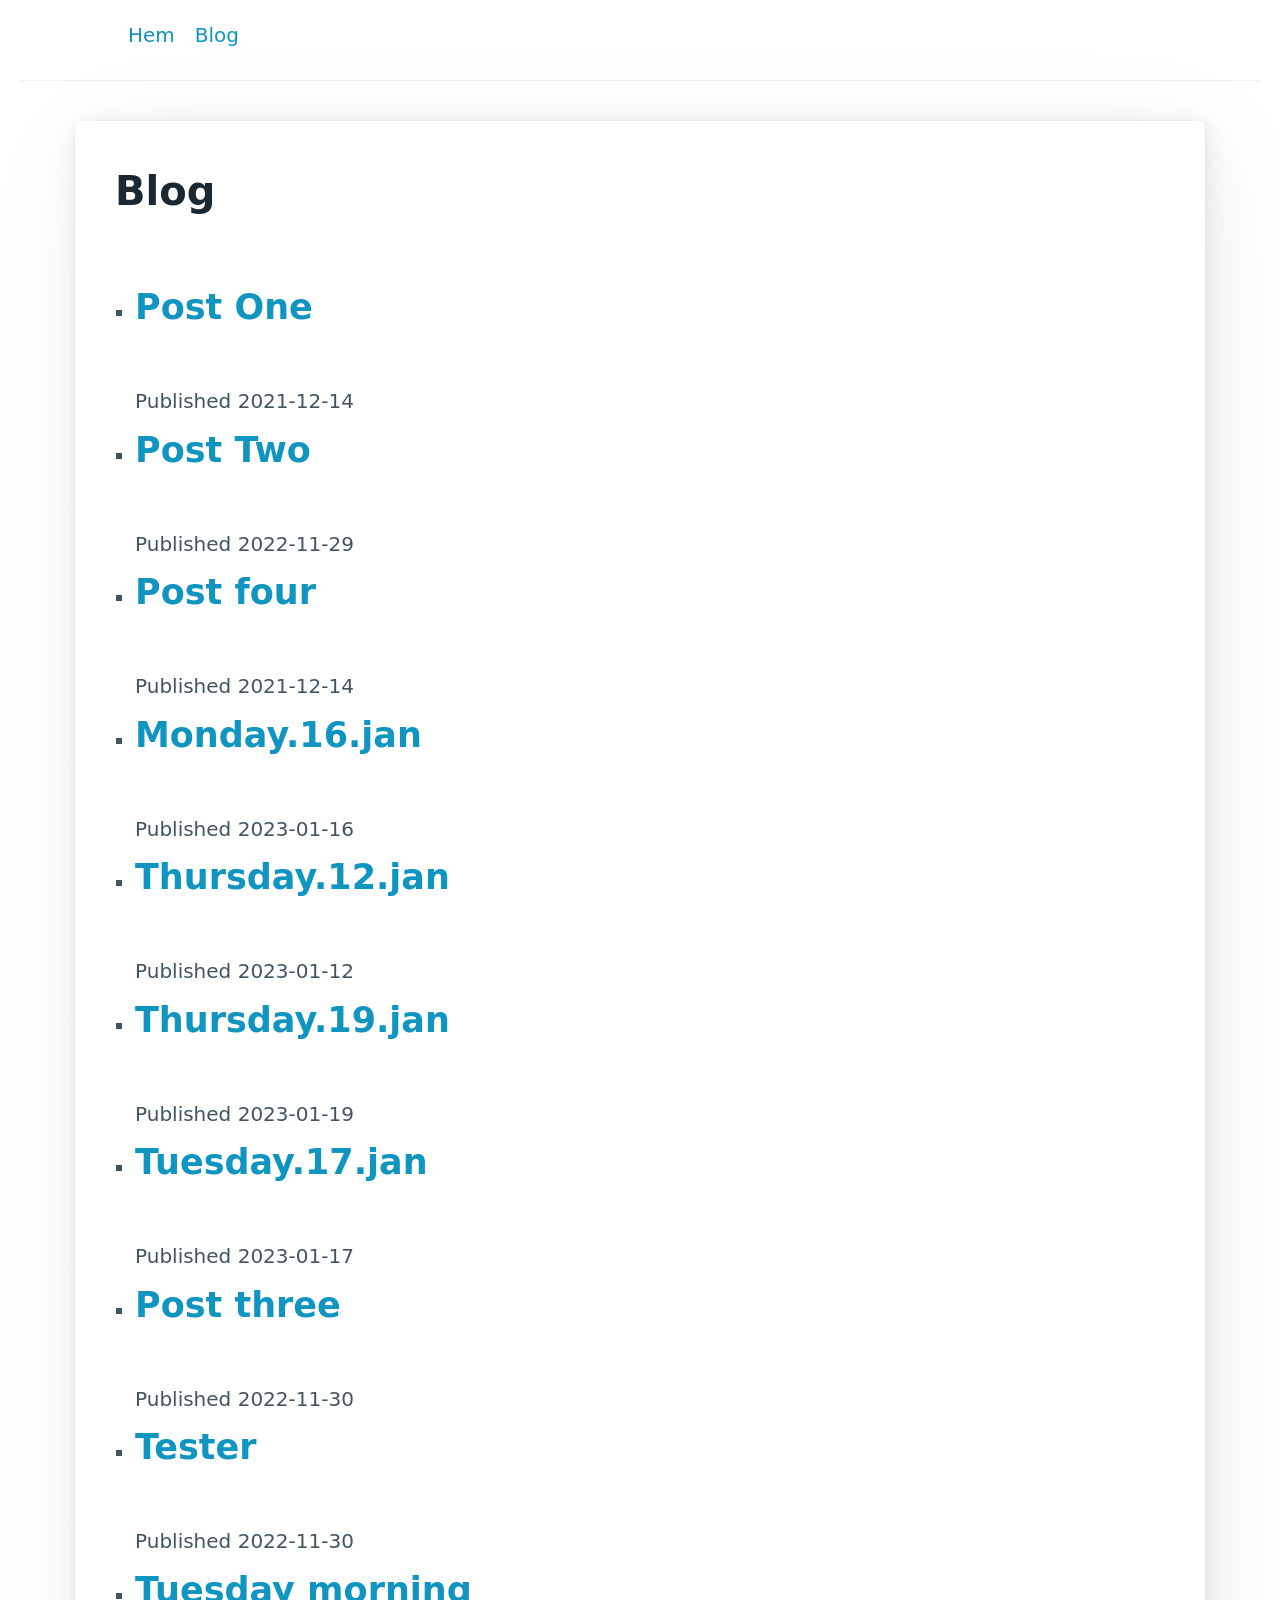
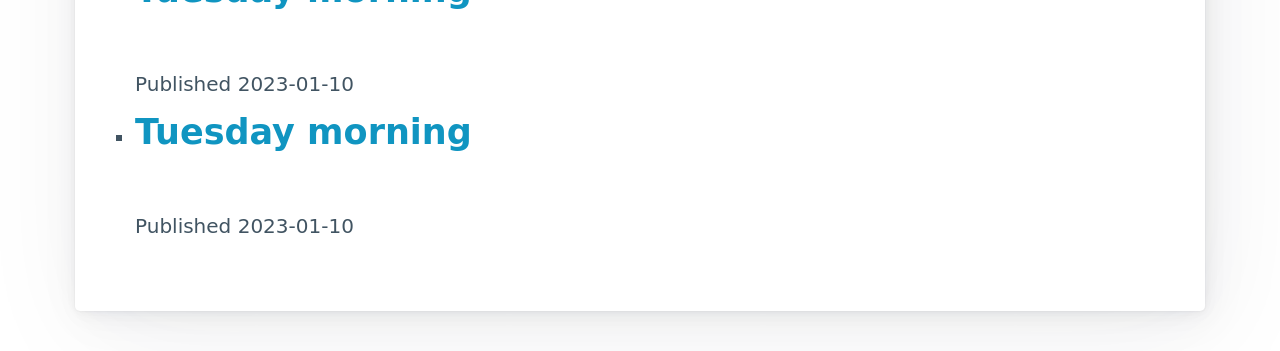
==== commit 146f694b: "Deploying to gh-pages from @ saga0987654321/saga0987654321.github.io@a392296e9765d815899683d462ae247" ====
--- a/devblog.html
+++ b/devblog.html
@@ -6,14 +6,14 @@
 		<meta name="viewport" content="width=device-width" />
 		<meta http-equiv="content-security-policy" content="">
 		<link href="./_app/immutable/assets/_layout-8003c18b.css" rel="stylesheet">
-		<link rel="modulepreload" href="./_app/immutable/start-99fe7136.js">
-		<link rel="modulepreload" href="./_app/immutable/chunks/index-efcbbb00.js">
-		<link rel="modulepreload" href="./_app/immutable/chunks/singletons-08392291.js">
+		<link rel="modulepreload" href="./_app/immutable/start-c09a2735.js">
+		<link rel="modulepreload" href="./_app/immutable/chunks/index-0726a72e.js">
+		<link rel="modulepreload" href="./_app/immutable/chunks/singletons-8844806b.js">
 		<link rel="modulepreload" href="./_app/immutable/chunks/preload-helper-41c905a7.js">
-		<link rel="modulepreload" href="./_app/immutable/components/pages/_layout.svelte-f6925622.js">
+		<link rel="modulepreload" href="./_app/immutable/components/pages/_layout.svelte-68653f26.js">
 		<link rel="modulepreload" href="./_app/immutable/modules/pages/_layout.js-9cbb603b.js">
 		<link rel="modulepreload" href="./_app/immutable/chunks/_layout-da46b06b.js">
-		<link rel="modulepreload" href="./_app/immutable/components/pages/devblog/_page.svelte-68536e87.js">
+		<link rel="modulepreload" href="./_app/immutable/components/pages/devblog/_page.svelte-aaa15b1a.js">
 		<link rel="modulepreload" href="./_app/immutable/modules/pages/devblog/_page.js-4b271f59.js">
 		<link rel="modulepreload" href="./_app/immutable/chunks/_page-80848ead.js"><!-- HEAD_svelte-1lc4dl3_START --><link rel="stylesheet" href="/pico.min.css"><style>nav {
       margin-left: 10%;
@@ -43,6 +43,18 @@
       </li><li><h2><a href="/devblog/3">Post four
           </a></h2>
         Published 2021-12-14
+      </li><li><h2><a href="/devblog/Monday_16_jan">Monday.16.jan
+          </a></h2>
+        Published 2023-01-16
+      </li><li><h2><a href="/devblog/Thursday_12_jan">Thursday.12.jan
+          </a></h2>
+        Published 2023-01-12
+      </li><li><h2><a href="/devblog/Thursday_19_jan">Thursday.19.jan
+          </a></h2>
+        Published 2023-01-19
+      </li><li><h2><a href="/devblog/Tuesday_17_jan">Tuesday.17.jan
+          </a></h2>
+        Published 2023-01-17
       </li><li><h2><a href="/devblog/test">Post three
           </a></h2>
         Published 2022-11-30
@@ -58,14 +70,14 @@
       </li></ul></article></main></main>
 
 
-		<script type="module" data-sveltekit-hydrate="132dlnh">
-			import { start } from "./_app/immutable/start-99fe7136.js";
+		<script type="module" data-sveltekit-hydrate="ndu1xz">
+			import { start } from "./_app/immutable/start-c09a2735.js";
 
 			start({
 				env: {},
 				paths: {"base":"","assets":""},
-				target: document.querySelector('[data-sveltekit-hydrate="132dlnh"]').parentNode,
-				version: "1673352819038",
+				target: document.querySelector('[data-sveltekit-hydrate="ndu1xz"]').parentNode,
+				version: "1674126505731",
 				hydrate: {
 					node_ids: [0, 3],
 					data: [null,null],
@@ -73,6 +85,6 @@
 				}
 			});
 		</script>
-	<script type="application/json" data-sveltekit-fetched data-url="/api/posts">{"status":200,"statusText":"","headers":{},"body":"[{\"meta\":{\"title\":\"Post One\",\"date\":\"2021-12-14\"},\"path\":\"1\"},{\"meta\":{\"title\":\"Post Two\",\"date\":\"2022-11-29\",\"count\":25,\"color\":\"cadetblue\",\"list\":[1,2,3,4,\"boo\"]},\"path\":\"2\"},{\"meta\":{\"title\":\"Post four\",\"date\":\"2021-12-14\"},\"path\":\"3\"},{\"meta\":{\"title\":\"Post three\",\"date\":\"2022-11-30\"},\"path\":\"test\"},{\"meta\":{\"title\":\"Tester\",\"date\":\"2022-11-30\"},\"path\":\"tester\"},{\"meta\":{\"title\":\"Tuesday morning\",\"date\":\"2023-01-10\"},\"path\":\"tue_10_jan\"},{\"meta\":{\"title\":\"Tuesday morning\",\"date\":\"2023-01-10\"},\"path\":\"tuesday_morning_10_jan\"}]"}</script></div>
+	<script type="application/json" data-sveltekit-fetched data-url="/api/posts">{"status":200,"statusText":"","headers":{},"body":"[{\"meta\":{\"title\":\"Post One\",\"date\":\"2021-12-14\"},\"path\":\"1\"},{\"meta\":{\"title\":\"Post Two\",\"date\":\"2022-11-29\",\"count\":25,\"color\":\"cadetblue\",\"list\":[1,2,3,4,\"boo\"]},\"path\":\"2\"},{\"meta\":{\"title\":\"Post four\",\"date\":\"2021-12-14\"},\"path\":\"3\"},{\"meta\":{\"title\":\"Monday.16.jan\",\"date\":\"2023-01-16\"},\"path\":\"Monday_16_jan\"},{\"meta\":{\"title\":\"Thursday.12.jan\",\"date\":\"2023-01-12\"},\"path\":\"Thursday_12_jan\"},{\"meta\":{\"title\":\"Thursday.19.jan\",\"date\":\"2023-01-19\"},\"path\":\"Thursday_19_jan\"},{\"meta\":{\"title\":\"Tuesday.17.jan\",\"date\":\"2023-01-17\"},\"path\":\"Tuesday_17_jan\"},{\"meta\":{\"title\":\"Post three\",\"date\":\"2022-11-30\"},\"path\":\"test\"},{\"meta\":{\"title\":\"Tester\",\"date\":\"2022-11-30\"},\"path\":\"tester\"},{\"meta\":{\"title\":\"Tuesday morning\",\"date\":\"2023-01-10\"},\"path\":\"tue_10_jan\"},{\"meta\":{\"title\":\"Tuesday morning\",\"date\":\"2023-01-10\"},\"path\":\"tuesday_morning_10_jan\"}]"}</script></div>
 	</body>
 </html>
